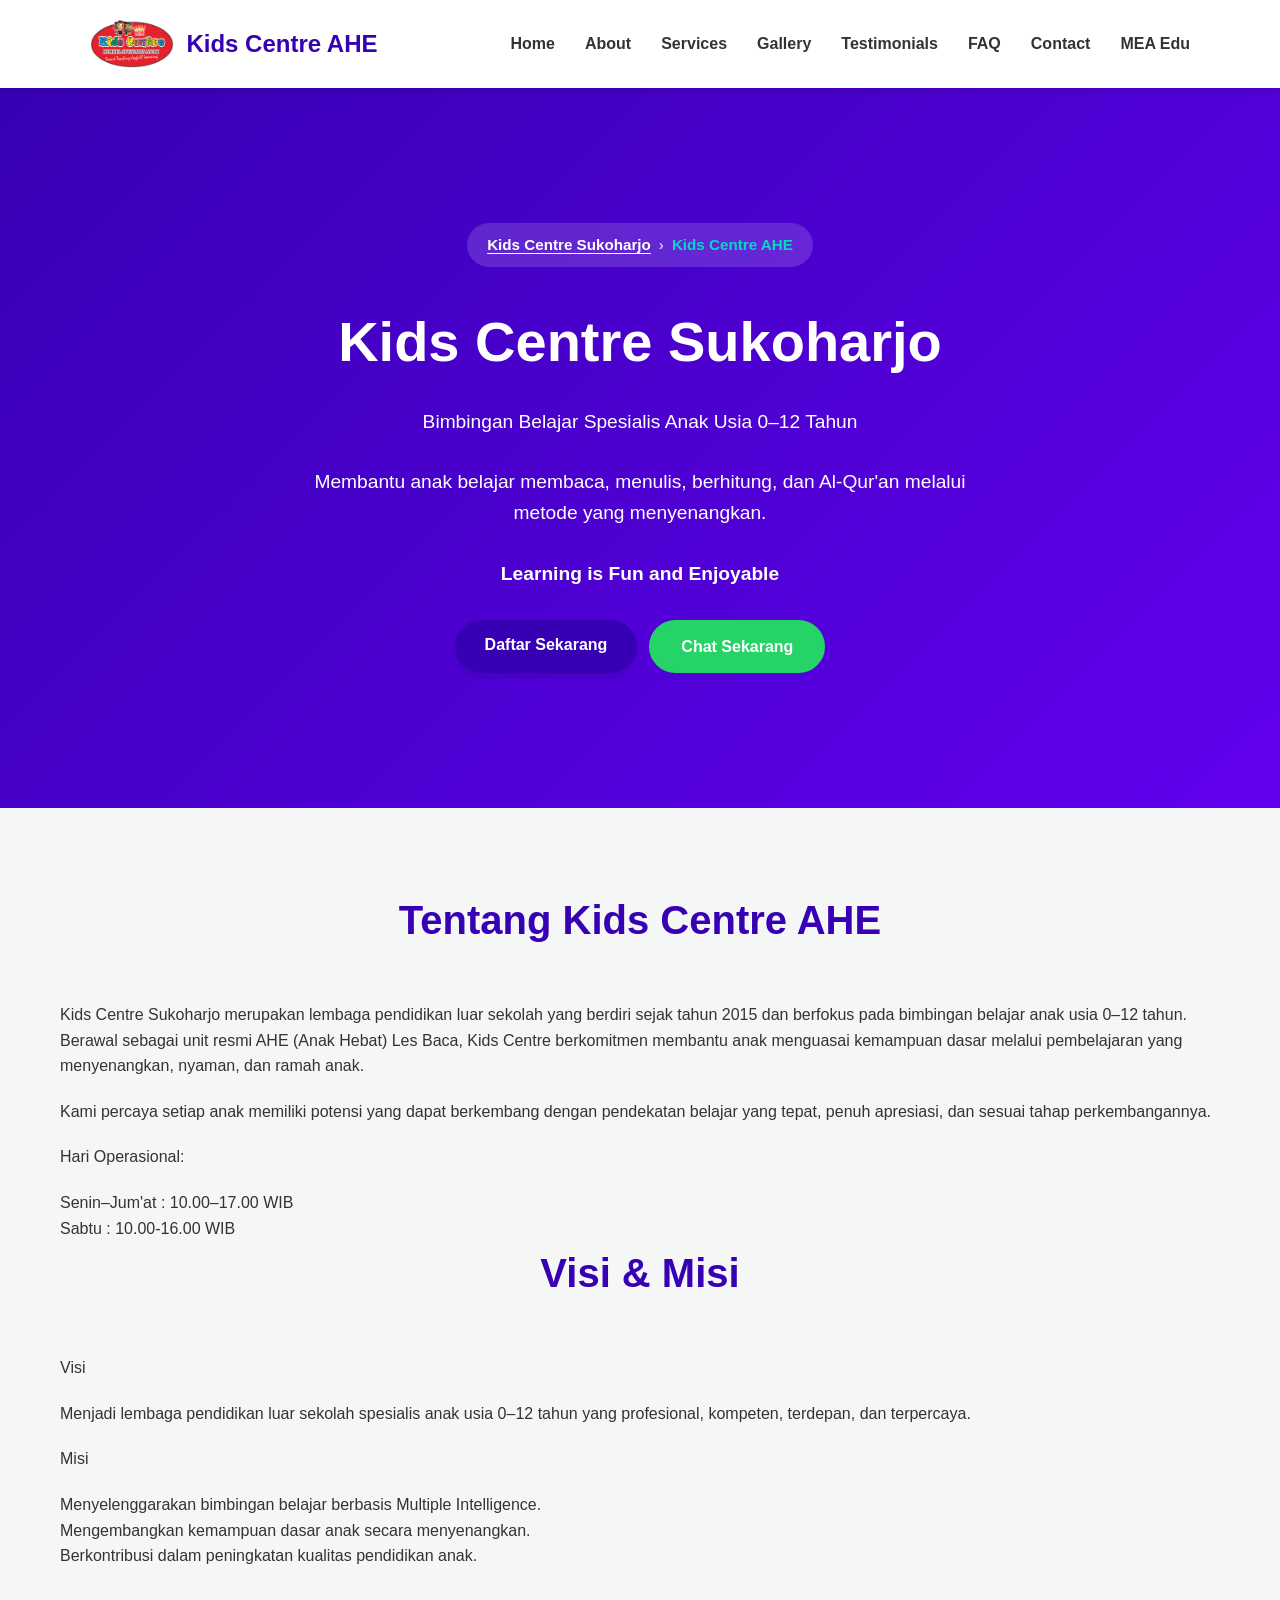
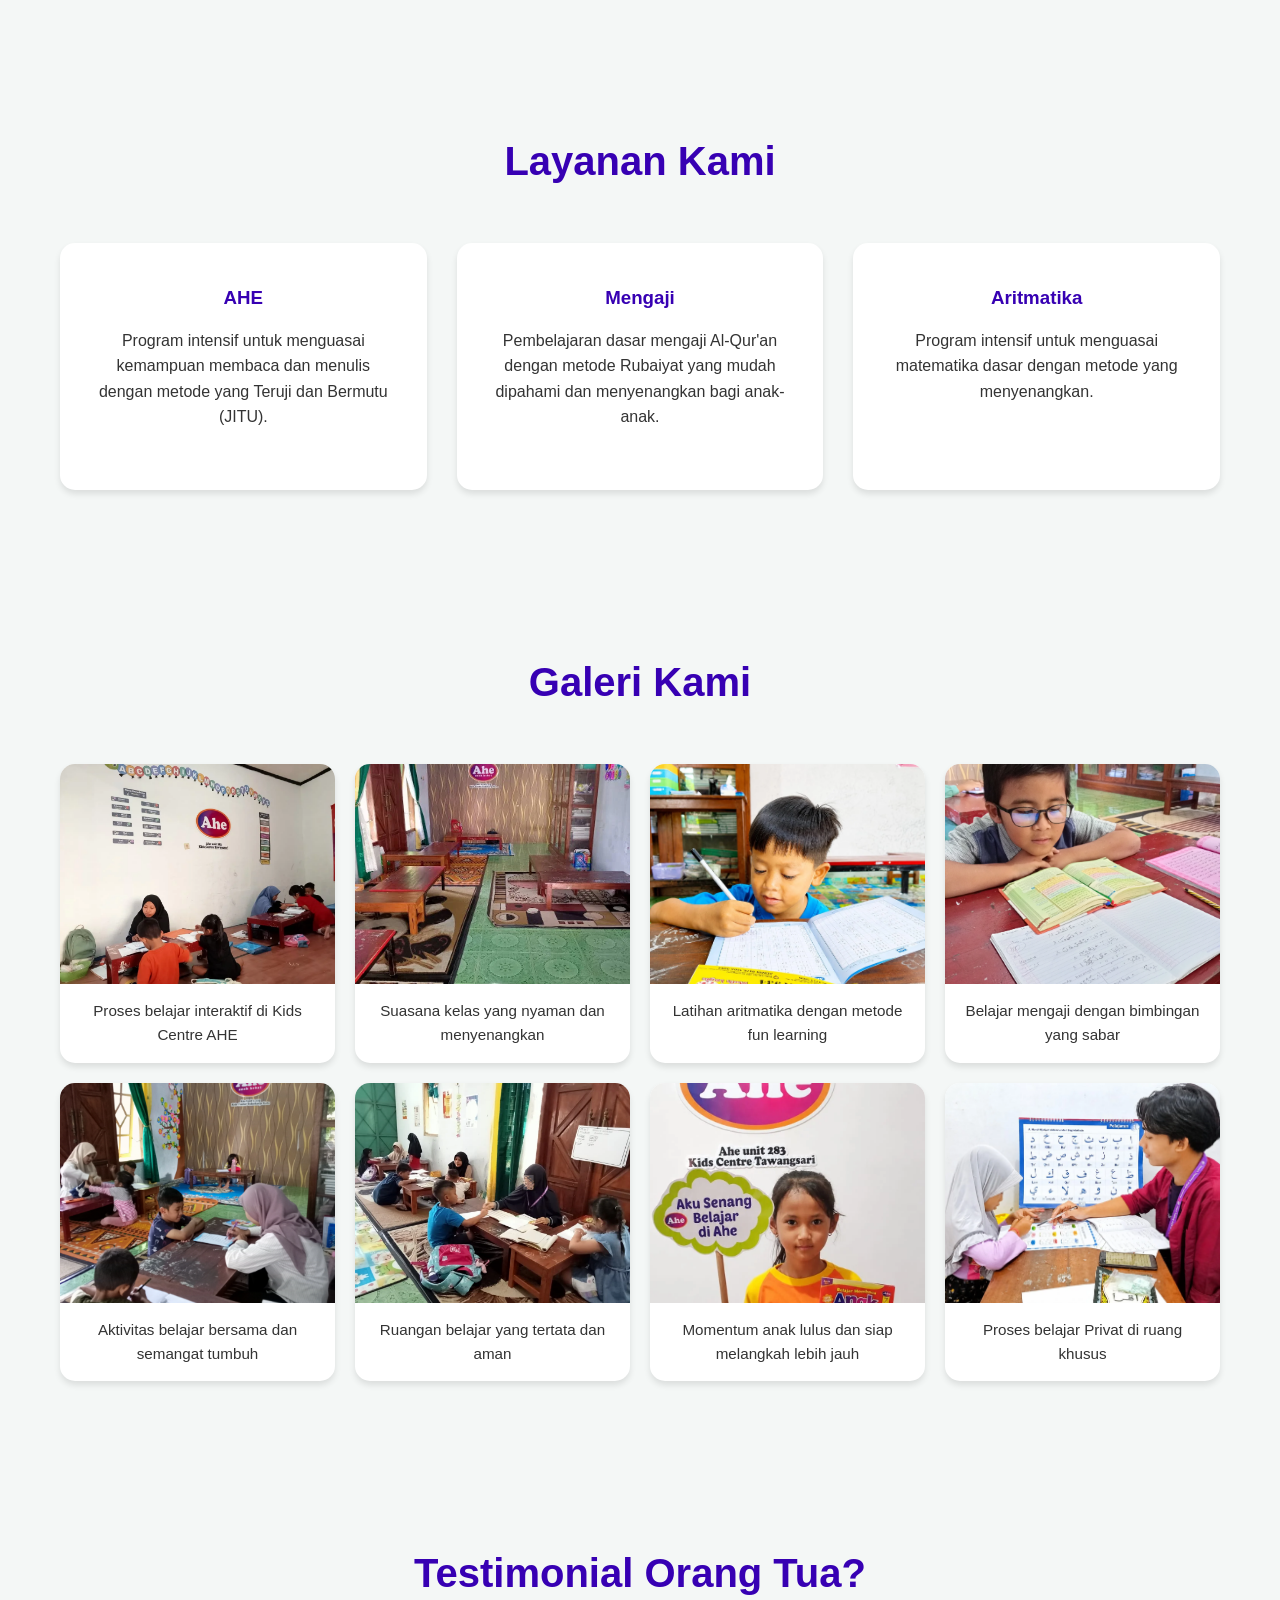
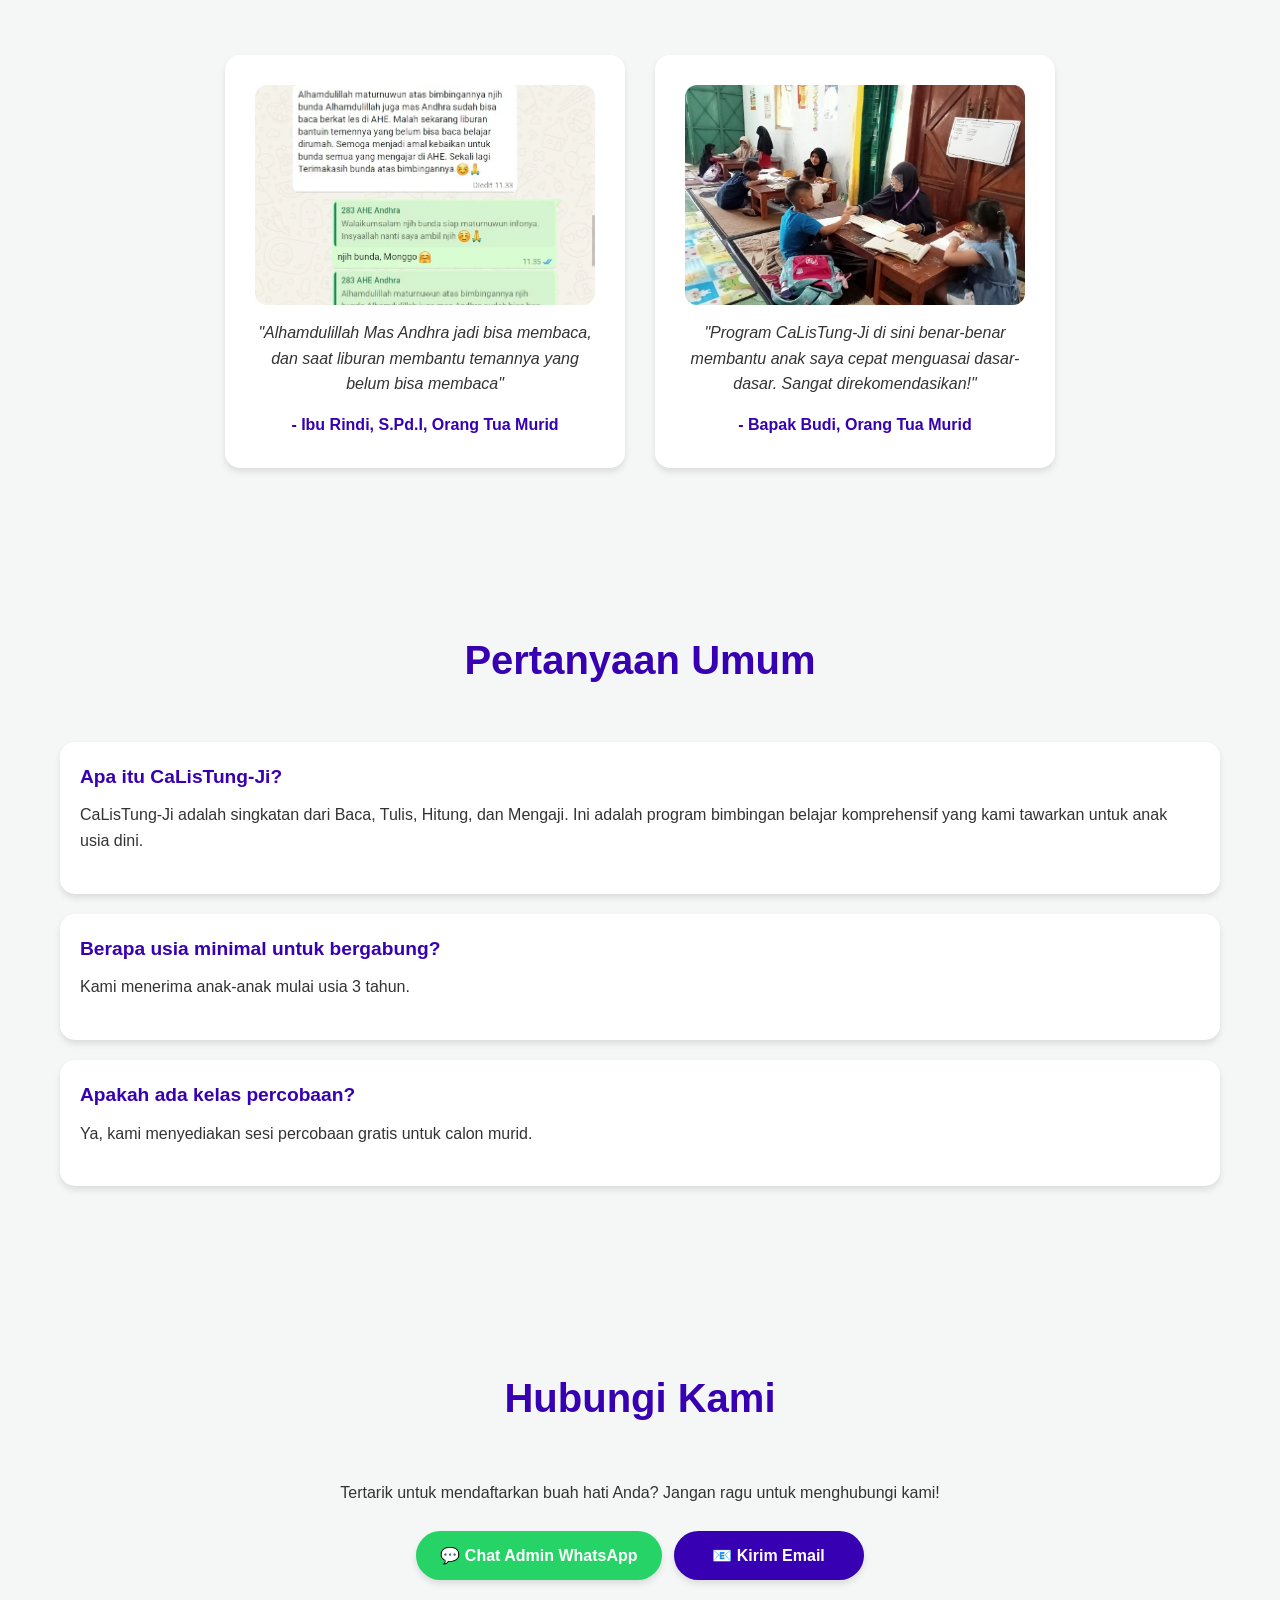
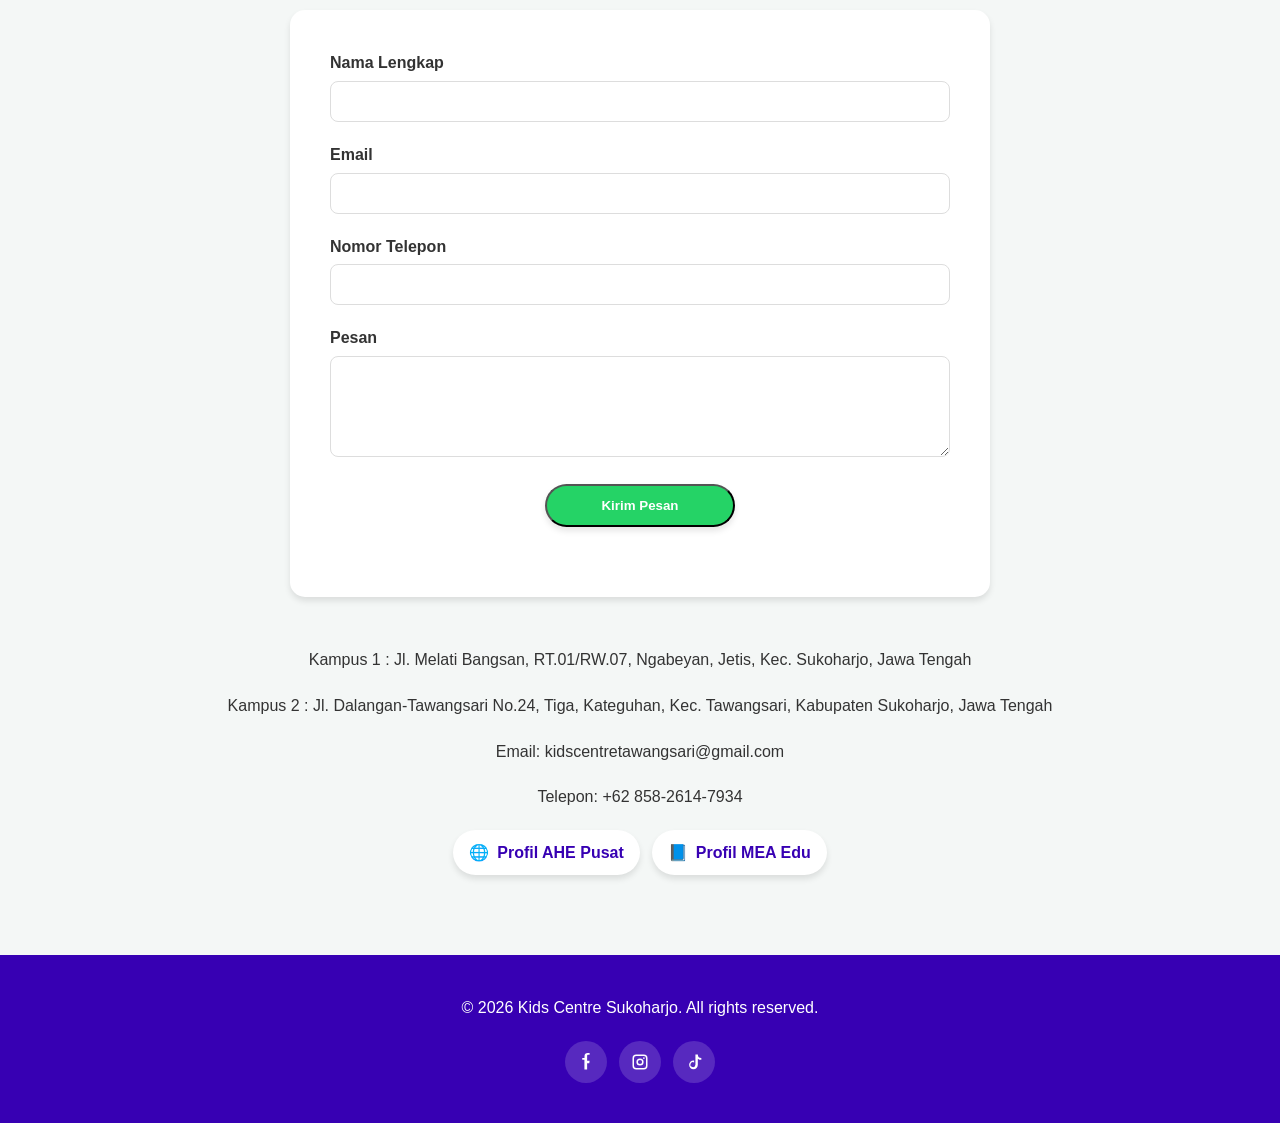
==== kids-centre.html @ e52dd7da "initial website for Kids Centre Sukoharjo" ====
<!DOCTYPE html>
<html lang="id">
<head>
    <meta charset="UTF-8">
    <meta http-equiv="Content-Security-Policy" content="default-src 'self'; base-uri 'self'; form-action 'self'; object-src 'none'; script-src 'self'; style-src 'self' https://fonts.googleapis.com; img-src 'self' data: https:; font-src 'self' https://fonts.gstatic.com; connect-src 'self'; frame-ancestors 'none'; upgrade-insecure-requests; block-all-mixed-content">
    <meta http-equiv="Strict-Transport-Security" content="max-age=31536000; includeSubDomains; preload">
    <meta http-equiv="X-Content-Type-Options" content="nosniff">
    <meta name="referrer" content="strict-origin-when-cross-origin">
    <meta name="viewport" content="width=device-width, initial-scale=1.0">
    <meta name="theme-color" content="#3700b3">
    <title>Kids Centre AHE - Bimbel Spesialis CaLisTung-Ji</title>
    <meta name="description" content="Kids Centre AHE adalah bimbingan belajar spesialis CaLisTung-Ji (Baca, Tulis, Hitung, Mengaji) untuk anak usia dini. Membangun fondasi belajar yang kuat dengan metode modern dan profesional.">
    <meta name="keywords" content="Kids Centre AHE, bimbel, CaLisTung-Ji, baca tulis hitung mengaji, bimbingan belajar anak, les privat anak, pendidikan anak usia dini, les calistung, les ngaji">
    <meta name="author" content="Kids Centre AHE">
    <meta name="robots" content="index, follow">
    <meta property="og:title" content="Kids Centre AHE - Bimbel Spesialis CaLisTung-Ji">
    <meta property="og:description" content="Kids Centre AHE adalah bimbingan belajar spesialis CaLisTung-Ji (Baca, Tulis, Hitung, Mengaji) untuk anak usia dini. Membangun fondasi belajar yang kuat dengan metode modern dan profesional.">
    <meta property="og:type" content="website">
    <meta property="og:url" content="https://www.kidscentreahe.com/kids-centre.html">
    <meta property="og:image" content="https://www.kidscentreahe.com/assets/images/Gallery2.webp">
    <meta property="og:site_name" content="Kids Centre Sukoharjo">
    <meta name="twitter:card" content="summary_large_image">
    <meta name="twitter:title" content="Kids Centre AHE - Bimbel Spesialis CaLisTung-Ji">
    <meta name="twitter:description" content="Bimbingan belajar spesialis CaLisTung-Ji (Baca, Tulis, Hitung, Mengaji) untuk anak usia 0-12 tahun.">
    <meta name="twitter:image" content="https://www.kidscentreahe.com/assets/images/Gallery2.webp">
    <link rel="canonical" href="https://www.kidscentreahe.com/kids-centre.html">
    <link rel="icon" href="logo/Logo1.webp" type="image/webp">
    <link rel="shortcut icon" href="logo/Logo1.webp" type="image/webp">
    <link rel="stylesheet" href="style.css">
    <link href="https://fonts.googleapis.com/css2?family=Poppins:wght@300;400;600;700&display=swap" rel="stylesheet">
    <script type="application/ld+json">
    {
      "@context": "https://schema.org",
      "@type": "EducationalOrganization",
      "name": "Kids Centre AHE",
      "alternateName": "Kids Centre AHE - Bimbel Spesialis CaLisTung-Ji",
      "url": "https://www.kidscentreahe.com/kids-centre.html",
      "description": "Bimbingan belajar spesialis CaLisTung-Ji untuk anak usia dini dengan metode belajar yang menyenangkan dan profesional.",
      "telephone": "+62-858-2614-7934",
      "email": "kidscentretawangsari@gmail.com",
      "address": {
        "@type": "PostalAddress",
        "streetAddress": "Jl. Melati Bangsan, RT.01/RW.07, Ngabeyan, Jetis",
        "addressLocality": "Sukoharjo",
        "addressRegion": "Jawa Tengah",
        "postalCode": "57514",
        "addressCountry": "ID"
      },
      "parentOrganization": {
        "@type": "EducationalOrganization",
        "name": "Kids Centre Sukoharjo",
        "url": "https://www.kidscentreahe.com/"
      },
      "sameAs": [
        "https://ahe.education/",
        "https://www.facebook.com/profile.php?id=61591938894811",
        "https://www.instagram.com/lescalistungahesukoharjo"
      ],
      "areaServed": {
        "@type": "Place",
        "name": "Sukoharjo, Jawa Tengah"
      },
      "openingHoursSpecification": [
        {
          "@type": "OpeningHoursSpecification",
          "dayOfWeek": [
            "Monday",
            "Tuesday",
            "Wednesday",
            "Thursday",
            "Friday"
          ],
          "opens": "10:00",
          "closes": "17:00"
        },
        {
          "@type": "OpeningHoursSpecification",
          "dayOfWeek": "Saturday",
          "opens": "10:00",
          "closes": "16:00"
        }
      ]
    }
    </script>
</head>
<body>
    <header>
        <nav>
            <a href="index.html" class="logo" aria-label="Kids Centre Sukoharjo - Beranda">
                <img src="logo/Logo1.webp" alt="Kids Centre AHE logo" class="logo-image" loading="lazy">
                <span>Kids Centre AHE</span>
            </a>
            <ul>
                <li><a href="index.html">Home</a></li>
                <li><a href="#about">About</a></li>
                <li><a href="#services">Services</a></li>
                <li><a href="#gallery">Gallery</a></li>
                <li><a href="#testimonials">Testimonials</a></li>
                <li><a href="#faq">FAQ</a></li>
                <li><a href="#contact">Contact</a></li>
                <li><a href="mea-edu.html">MEA Edu</a></li>
            </ul>
        </nav>
    </header>

    <main>
        <section id="home" class="hero">
            <nav class="breadcrumb" aria-label="Breadcrumb">
                <a href="index.html">Kids Centre Sukoharjo</a>
                <span class="separator" aria-hidden="true">›</span>
                <span class="current" aria-current="page">Kids Centre AHE</span>
            </nav>
            <h1>Kids Centre Sukoharjo</h1>
            <p>Bimbingan Belajar Spesialis Anak Usia 0–12 Tahun</p>
            <p>Membantu anak belajar membaca, menulis, berhitung, dan Al-Qur'an melalui metode yang menyenangkan.</p>
            <p><strong>Learning is Fun and Enjoyable</strong></p>
            <div class="hero-actions">
                <a href="#contact" class="btn-primary">Daftar Sekarang</a>
                <a href="#contact" class="btn-secondary btn-chat">Chat Sekarang</a>
            </div>
        </section>

        <section id="about" class="container">
            <h2>Tentang Kids Centre AHE</h2>
            <p>Kids Centre Sukoharjo merupakan lembaga pendidikan luar sekolah yang berdiri sejak tahun 2015 dan berfokus pada bimbingan belajar anak usia 0–12 tahun. Berawal sebagai unit resmi AHE (Anak Hebat) Les Baca, Kids Centre berkomitmen membantu anak menguasai kemampuan dasar melalui pembelajaran yang menyenangkan, nyaman, dan ramah anak.</p>
            <p>Kami percaya setiap anak memiliki potensi yang dapat berkembang dengan pendekatan belajar yang tepat, penuh apresiasi, dan sesuai tahap perkembangannya.</p>
            <p>Hari Operasional: </p>
                <ul>
                <li>Senin–Jum'at : 10.00–17.00 WIB</li>
                <li>Sabtu : 10.00-16.00 WIB</li>
            <h2>Visi & Misi</h2>
            <p>Visi</p>
            <p> Menjadi lembaga pendidikan luar sekolah spesialis anak usia 0–12 tahun yang profesional, kompeten, terdepan, dan terpercaya.</p>
            <p>Misi</p>
        <ul>
            <li>Menyelenggarakan bimbingan belajar berbasis Multiple Intelligence.</li>
            <li>Mengembangkan kemampuan dasar anak secara menyenangkan.</li>
            <li>Berkontribusi dalam peningkatan kualitas pendidikan anak.</li>
        </ul>
        </section>

        <section id="services" class="container">
            <h2>Layanan Kami</h2>
            <div class="service-grid">
                <div class="service-card">
                    <h3>AHE</h3>
                    <p>Program intensif untuk menguasai kemampuan membaca dan menulis dengan metode yang Teruji dan Bermutu (JITU).</p>
                </div>
                <div class="service-card">
                    <h3>Mengaji</h3>
                    <p>Pembelajaran dasar mengaji Al-Qur'an dengan metode Rubaiyat yang mudah dipahami dan menyenangkan bagi anak-anak.</p>
                </div>
                <div class="service-card">
                    <h3>Aritmatika</h3>
                    <p>Program intensif untuk menguasai matematika dasar dengan metode yang menyenangkan.</p>
                </div>
            </section>

        <section id="gallery" class="container">
            <h2>Galeri Kami</h2>
            <div class="gallery-grid">
                <figure class="gallery-item">
                    <img src="assets/images/Gallery2.webp" alt="Anak-anak belajar di Kids Centre AHE" loading="lazy">
                    <figcaption>Proses belajar interaktif di Kids Centre AHE</figcaption>
                </figure>
                <figure class="gallery-item">
                    <img src="assets/images/Gallery9.webp" alt="Suasana kelas Kids Centre AHE" loading="lazy">
                    <figcaption>Suasana kelas yang nyaman dan menyenangkan</figcaption>
                </figure>
                <figure class="gallery-item">
                    <img src="assets/images/Gallery5.webp" alt="Anak-anak belajar aritmatika" loading="lazy">
                    <figcaption>Latihan aritmatika dengan metode fun learning</figcaption>
                </figure>
                <figure class="gallery-item">
                    <img src="assets/images/Gallery6.webp" alt="Anak-anak belajar mengaji" loading="lazy">
                    <figcaption>Belajar mengaji dengan bimbingan yang sabar</figcaption>
                </figure>
                <figure class="gallery-item">
                    <img src="assets/images/Gallery10.webp" alt="Foto kegiatan bersama anak-anak" loading="lazy">
                    <figcaption>Aktivitas belajar bersama dan semangat tumbuh</figcaption>
                </figure>
                <figure class="gallery-item">
                    <img src="assets/images/Gallery4.webp" alt="Foto ruangan belajar Kids Centre AHE" loading="lazy">
                    <figcaption>Ruangan belajar yang tertata dan aman</figcaption>
                </figure>
                <figure class="gallery-item">
                    <img src="assets/images/Gallery7.webp" alt="Foto anak lulus program" loading="lazy">
                    <figcaption>Momentum anak lulus dan siap melangkah lebih jauh</figcaption>
                </figure>
                <figure class="gallery-item">
                    <img src="assets/images/Gallery8.webp" alt="Foto suasana lembaga" loading="lazy">
                    <figcaption>Proses belajar Privat di ruang khusus</figcaption>
                </figure>
            </div>
        </section>

        <section id="testimonials" class="container">
            <h2>Testimonial Orang Tua?</h2>
            <div class="testimonial-slider">
                <div class="testimonial-card">
                    <img src="assets/images/Testi1.webp" alt="Bukti testimoni orang tua murid" loading="lazy" class="testimonial-image">
                    <p>"Alhamdulillah Mas Andhra jadi bisa membaca, dan saat liburan membantu temannya yang belum bisa membaca"</p>
                    <h4>- Ibu Rindi, S.Pd.I, Orang Tua Murid</h4>
                </div>
                <div class="testimonial-card">
                    <img src="assets/images/Gallery4.webp" alt="Bukti testimoni orang tua murid" loading="lazy" class="testimonial-image">
                    <p>"Program CaLisTung-Ji di sini benar-benar membantu anak saya cepat menguasai dasar-dasar. Sangat direkomendasikan!"</p>
                    <h4>- Bapak Budi, Orang Tua Murid</h4>
                </div>
            </div>
        </section>

        <section id="faq" class="container">
            <h2>Pertanyaan Umum</h2>
            <div class="faq-item">
                <h3>Apa itu CaLisTung-Ji?</h3>
                <p>CaLisTung-Ji adalah singkatan dari Baca, Tulis, Hitung, dan Mengaji. Ini adalah program bimbingan belajar komprehensif yang kami tawarkan untuk anak usia dini.</p>
            </div>
            <div class="faq-item">
                <h3>Berapa usia minimal untuk bergabung?</h3>
                <p>Kami menerima anak-anak mulai usia 3 tahun.</p>
            </div>
            <div class="faq-item">
                <h3>Apakah ada kelas percobaan?</h3>
                <p>Ya, kami menyediakan sesi percobaan gratis untuk calon murid.</p>
            </div>
        </section>

        <section id="contact" class="container">
            <h2>Hubungi Kami</h2>
            <p class="contact-intro">Tertarik untuk mendaftarkan buah hati Anda? Jangan ragu untuk menghubungi kami!</p>
            <div class="contact-actions">
                <a href="#" class="wa-button" id="whatsapp-link" target="_blank" rel="noopener noreferrer">💬 Chat Admin WhatsApp</a>
                <a href="mailto:kidscentretawangsari@gmail.com" class="wa-button secondary-action" target="_blank" rel="noopener noreferrer">📧 Kirim Email</a>
            </div>
            <form id="contact-form" class="contact-form" action="https://formspree.io/f/meeygwov" method="POST" accept-charset="UTF-8">
                <input type="hidden" name="_subject" value="Pesan Baru dari Website Kids Centre AHE">
                <input type="hidden" name="_captcha" value="false">
                <input type="hidden" name="_next" value="https://www.kidscentreahe.com/kids-centre.html?sent=1">
                <div class="form-group">
                    <label for="name">Nama Lengkap</label>
                    <input type="text" id="name" name="name" required aria-required="true" autocomplete="name">
                </div>
                <div class="form-group">
                    <label for="email">Email</label>
                    <input type="email" id="email" name="email" required aria-required="true" autocomplete="email">
                </div>
                <div class="form-group">
                    <label for="phone">Nomor Telepon</label>
                    <input type="tel" id="phone" name="phone" required aria-required="true" autocomplete="tel">
                </div>
                <div class="form-group">
                    <label for="message">Pesan</label>
                    <textarea id="message" name="message" rows="5"></textarea>
                </div>
                <div class="contact-actions">
                    <button type="submit" class="wa-button">Kirim Pesan</button>
                </div>
            </form>
            <div class="contact-info">
                <p>Kampus 1 : Jl. Melati Bangsan, RT.01/RW.07, Ngabeyan, Jetis, Kec. Sukoharjo, Jawa Tengah</p>
                <p>Kampus 2 : Jl. Dalangan-Tawangsari No.24, Tiga, Kateguhan, Kec. Tawangsari, Kabupaten Sukoharjo, Jawa Tengah</p>
                <p>Email: kidscentretawangsari@gmail.com</p>
                <p>Telepon: +62 858-2614-7934</p>
            </div>
            <div class="profile-links">
                <a href="https://ahe.education/" class="profile-link" target="_blank" rel="noopener noreferrer">
                    <span>🌐</span>
                    <span>Profil AHE Pusat</span>
                </a>
                <a href="mea-edu.html" class="profile-link">
                    <span>📘</span>
                    <span>Profil MEA Edu</span>
                </a>
            </div>
        </section>
    </main>

    <footer>
        <div class="container">
            <p>&copy; 2026 Kids Centre Sukoharjo. All rights reserved.</p>
            <div class="social-links">
                <a href="https://www.facebook.com/profile.php?id=61591938894811" aria-label="Facebook" class="social-link" target="_blank" rel="noopener noreferrer">
                    <svg viewBox="0 0 24 24" aria-hidden="true"><path d="M13.5 22v-8.5h2.9l.4-3.2h-3.3V3.8c0-.9.3-1.6 1.6-1.6h1.7V.1C16.8.1 15.7 0 14.2 0c-2.5 0-4.2 1.5-4.2 4.3v2.4H7V8.9h2.9V22h3.6z"/></svg>
                </a>
                <a href="https://www.instagram.com/lescalistungahesukoharjo?utm_source=ig_web_button_share_sheet&igsh=ZDNlZDc0MzIxNw==" aria-label="Instagram" class="social-link" target="_blank" rel="noopener noreferrer">
                    <svg viewBox="0 0 24 24" aria-hidden="true"><path d="M7 2h10a5 5 0 0 1 5 5v10a5 5 0 0 1-5 5H7a5 5 0 0 1-5-5V7a5 5 0 0 1 5-5zm0 2a3 3 0 0 0-3 3v10a3 3 0 0 0 3 3h10a3 3 0 0 0 3-3V7a3 3 0 0 0-3-3H7zm5 3.2A4.8 4.8 0 1 1 7.2 12 4.8 4.8 0 0 1 12 7.2zm0 2A2.8 2.8 0 1 0 14.8 12 2.8 2.8 0 0 0 12 9.2zm5.2-3.4a1.1 1.1 0 1 1-1.1 1.1 1.1 1.1 0 0 1 1.1-1.1z"/></svg>
                </a>
                <a href="https://www.tiktok.com/@bimbelkidsdanmea?is_from_webapp=1&sender_device=pc" aria-label="TikTok" class="social-link" target="_blank" rel="noopener noreferrer">
                    <svg viewBox="0 0 24 24" aria-hidden="true"><path d="M14.7 2h2.4a4.7 4.7 0 0 0 4.7 4.7v2.4a7.1 7.1 0 0 1-4.7-1.6v8.3a5.8 5.8 0 1 1-5.8-5.8c.3 0 .6 0 .9.1v2.6a3.3 3.3 0 1 0 1.7 3.1V2z"/></svg>
                </a>
            </div>
        </div>
    </footer>

    <script src="script.js"></script>
</body>
</html>
---- style.css ----
/* Global Variables */
:root {
    --primary-color: #3700b3;
    --secondary-color: #6200ee;
    --accent-color: #03dac6;
    --text-color: #333;
    --light-text: #fff;
    --bg-color: #f4f7f6;
    --white: #ffffff;
    --shadow: 0 4px 6px rgba(0, 0, 0, 0.1);
    --transition: all 0.3s ease-in-out;
    --border-radius: 15px;
}

/* Base Styles */
* {
    margin: 0;
    padding: 0;
    box-sizing: border-box;
}

body {
    font-family: 'Poppins', sans-serif;
    color: var(--text-color);
    background-color: var(--bg-color);
    line-height: 1.6;
    overflow-x: hidden;
}

.container {
    max-width: 1200px;
    margin: 0 auto;
    padding: 80px 20px;
    scroll-margin-top: 100px;
}

h1, h2, h3 {
    font-weight: 700;
    margin-bottom: 20px;
}

h2 {
    font-size: 2.5rem;
    text-align: center;
    color: var(--primary-color);
    margin-bottom: 50px;
}

p {
    margin-bottom: 20px;
}

a {
    text-decoration: none;
    color: inherit;
    transition: var(--transition);
}

a:focus,
a:focus-visible,
button:focus,
button:focus-visible,
input:focus,
input:focus-visible,
textarea:focus,
textarea:focus-visible,
select:focus,
select:focus-visible {
    outline: 3px solid var(--accent-color);
    outline-offset: 3px;
    box-shadow: 0 0 0 4px rgba(3, 218, 198, 0.25);
}

a:focus-visible,
button:focus-visible,
input:focus-visible,
textarea:focus-visible,
select:focus-visible {
    outline: 3px solid var(--accent-color);
    outline-offset: 3px;
}

ul {
    list-style: none;
}

img {
    max-width: 100%;
    height: auto;
    display: block;
}

.btn-primary {
    display: inline-block;
    padding: 12px 30px;
    background-color: var(--primary-color);
    color: var(--light-text);
    border-radius: 30px;
    font-weight: 600;
    box-shadow: var(--shadow);
}

.btn-primary:hover {
    background-color: var(--secondary-color);
    transform: translateY(-3px);
    box-shadow: 0 6px 12px rgba(0, 0, 0, 0.2);
}

.btn-secondary {
    display: inline-block;
    padding: 12px 30px;
    background-color: transparent;
    color: var(--light-text);
    border: 2px solid var(--light-text);
    border-radius: 30px;
    font-weight: 600;
    margin: 0;
}

.btn-secondary:hover {
    background-color: rgba(255, 255, 255, 0.15);
    transform: translateY(-3px);
}

.btn-chat {
    background-color: #25D366;
    border-color: #25D366;
    color: var(--light-text);
}

.btn-chat:hover {
    background-color: #1ebe5b;
}

.hero-actions {
    display: flex;
    justify-content: center;
    gap: 12px;
    flex-wrap: wrap;
}

/* Header & Navigation */
header {
    background-color: var(--white);
    box-shadow: var(--shadow);
    position: sticky;
    top: 0;
    z-index: 1000;
}

nav {
    display: flex;
    justify-content: space-between;
    align-items: center;
    padding: 20px 50px;
    max-width: 1200px;
    margin: 0 auto;
}

.logo {
    display: flex;
    align-items: center;
    gap: 12px;
    font-size: 1.5rem;
    font-weight: 700;
    color: var(--primary-color);
}

.logo-image {
    height: 48px;
    width: auto;
    max-width: 180px;
    object-fit: contain;
    display: block;
    border-radius: 0;
    flex-shrink: 0;
}

nav ul {
    display: flex;
}

nav ul li {
    margin-left: 30px;
}

nav ul li a {
    font-weight: 600;
    color: var(--text-color);
}

nav ul li a:hover {
    color: var(--primary-color);
}

/* Hero Section */
.hero {
    min-height: 80vh;
    height: auto;
    display: flex;
    flex-direction: column;
    justify-content: center;
    align-items: center;
    text-align: center;
    background: linear-gradient(135deg, var(--primary-color), var(--secondary-color));
    color: var(--light-text);
    padding: 80px 20px;
}

.hero h1 {
    font-size: 3.5rem;
    margin-bottom: 20px;
}

.hero p {
    font-size: 1.2rem;
    max-width: 700px;
    margin-bottom: 30px;
}

/* Services Section */
.service-grid {
    display: grid;
    grid-template-columns: repeat(auto-fit, minmax(250px, 1fr));
    gap: 30px;
}

.service-card {
    background-color: var(--white);
    padding: 40px 30px;
    border-radius: var(--border-radius);
    box-shadow: var(--shadow);
    text-align: center;
    transition: var(--transition);
}

.service-card:hover {
    transform: translateY(-10px);
    box-shadow: 0 10px 20px rgba(0, 0, 0, 0.15);
}

.service-card h3 {
    color: var(--primary-color);
    margin-bottom: 15px;
}

/* Gallery Section */
.gallery-grid {
    display: grid;
    grid-template-columns: repeat(auto-fit, minmax(250px, 1fr));
    gap: 20px;
}

.gallery-item {
    background-color: var(--white);
    border-radius: var(--border-radius);
    overflow: hidden;
    box-shadow: var(--shadow);
}

.gallery-item img {
    width: 100%;
    height: 220px;
    object-fit: cover;
    object-position: center;
    border-radius: 0;
    transition: var(--transition);
}

.gallery-item img:hover {
    transform: scale(1.05);
}

.gallery-item figcaption {
    padding: 15px 20px;
    text-align: center;
    color: var(--text-color);
    font-size: 0.95rem;
}

/* Testimonials Section */
.testimonial-slider {
    display: flex;
    flex-wrap: wrap;
    justify-content: center;
    gap: 30px;
}

.testimonial-card {
    background-color: var(--white);
    padding: 30px;
    border-radius: var(--border-radius);
    box-shadow: var(--shadow);
    max-width: 400px;
    text-align: center;
}

.testimonial-image {
    width: 100%;
    height: 220px;
    object-fit: cover;
    border-radius: 12px;
    margin-bottom: 15px;
}

.testimonial-card p {
    font-style: italic;
    margin-bottom: 15px;
}

.testimonial-card h4 {
    color: var(--primary-color);
}

/* FAQ Section */
.faq-item {
    background-color: var(--white);
    padding: 20px;
    border-radius: var(--border-radius);
    box-shadow: var(--shadow);
    margin-bottom: 20px;
}

.faq-item h3 {
    color: var(--primary-color);
    margin-bottom: 10px;
    font-size: 1.2rem;
}

/* Contact Section */
.contact-form {
    max-width: 700px;
    margin: 0 auto 50px;
    background-color: var(--white);
    padding: 40px;
    border-radius: var(--border-radius);
    box-shadow: var(--shadow);
}

.form-group {
    margin-bottom: 20px;
}

.form-group label {
    display: block;
    margin-bottom: 5px;
    font-weight: 600;
}

.form-group input, .form-group textarea {
    width: 100%;
    padding: 12px;
    border: 1px solid #ddd;
    border-radius: 8px;
    font-family: inherit;
    transition: border-color 0.2s ease, box-shadow 0.2s ease;
}

.form-group input:focus,
.form-group textarea:focus {
    border-color: var(--accent-color);
    box-shadow: 0 0 0 3px rgba(3, 218, 198, 0.2);
}

.contact-info {
    text-align: center;
}

.contact-intro {
    text-align: center;
    max-width: 700px;
    margin: 0 auto 25px;
}

.contact-actions {
    display: flex;
    justify-content: center;
    align-items: center;
    gap: 12px;
    flex-wrap: wrap;
    margin-bottom: 30px;
}

.wa-button {
    display: inline-flex;
    align-items: center;
    justify-content: center;
    padding: 12px 24px;
    min-width: 190px;
    background-color: #25D366;
    color: #fff;
    border-radius: 999px;
    font-weight: 600;
    box-shadow: var(--shadow);
}

.wa-button:hover {
    background-color: #1ebe5b;
    transform: translateY(-2px);
}

.secondary-action {
    background-color: var(--primary-color);
}

.secondary-action:hover {
    background-color: var(--secondary-color);
}

.profile-links {
    display: flex;
    justify-content: center;
    gap: 12px;
    flex-wrap: wrap;
    margin-top: 20px;
}

.profile-link {
    display: inline-flex;
    align-items: center;
    gap: 8px;
    padding: 10px 16px;
    border-radius: 999px;
    background-color: var(--white);
    color: var(--primary-color);
    box-shadow: var(--shadow);
    font-weight: 600;
}

.profile-link:hover {
    color: var(--secondary-color);
    transform: translateY(-2px);
}

/* Footer */
footer {
    background-color: var(--primary-color);
    color: var(--light-text);
    padding: 40px 20px;
    text-align: center;
}

footer .container {
    max-width: 900px;
    padding: 0 20px;
    margin: 0 auto;
}

footer p {
    max-width: 700px;
    margin: 0 auto 12px;
}

footer .social-links {
    margin-top: 20px;
    display: flex;
    justify-content: center;
    gap: 12px;
    flex-wrap: wrap;
}

footer .social-links a {
    display: inline-flex;
    align-items: center;
    justify-content: center;
    margin: 0;
    width: 42px;
    height: 42px;
    border-radius: 50%;
    background-color: rgba(255,255,255,0.16);
    color: var(--light-text);
}

footer .social-links a:hover {
    background-color: rgba(255,255,255,0.25);
    transform: translateY(-2px);
}

footer .social-links svg {
    width: 18px;
    height: 18px;
    fill: currentColor;
}

/* Responsive Design */
@media (max-width: 768px) {
    nav {
        flex-direction: column;
        padding: 20px;
    }

    nav ul {
        margin-top: 20px;
    }

    nav ul li {
        margin: 0 10px;
    }

    .hero h1 {
        font-size: 2.5rem;
    }

    h2 {
        font-size: 2rem;
    }
}

@media (max-width: 480px) {
    nav ul {
        flex-wrap: wrap;
        justify-content: center;
    }

    nav ul li {
        margin: 5px 10px;
    }

    .hero h1 {
        font-size: 2rem;
    }
}

/* ==================================================
   Multi-Program Extension
   Kids Centre Sukoharjo / Kids Centre AHE / MEA Edu
   Reuses existing design tokens & components.
   ================================================== */

/* Breadcrumb (page context label) */
.breadcrumb {
    display: inline-flex;
    align-items: center;
    flex-wrap: wrap;
    gap: 8px;
    justify-content: center;
    padding: 10px 20px;
    margin-bottom: 30px;
    background-color: rgba(255, 255, 255, 0.15);
    border-radius: 999px;
    font-size: 0.95rem;
    font-weight: 600;
    color: var(--light-text);
}

.breadcrumb a {
    color: var(--light-text);
    text-decoration: underline;
    text-underline-offset: 3px;
}

.breadcrumb a:hover {
    color: var(--accent-color);
}

.breadcrumb .separator {
    opacity: 0.7;
}

.breadcrumb .current {
    color: var(--accent-color);
}

/* Hero subtitle & description */
.hero-subtitle {
    font-size: 1.4rem;
    font-weight: 700;
    letter-spacing: 0.5px;
    color: var(--accent-color);
    margin-bottom: 15px;
}

.hero-desc {
    font-size: 1.1rem;
    max-width: 750px;
    margin: 0 auto 35px;
}

/* Section subtitle */
.section-subtitle {
    text-align: center;
    max-width: 750px;
    margin: -30px auto 50px;
    color: var(--text-color);
    font-size: 1.05rem;
}

/* Large program cards (homepage / landing) */
.program-grid {
    display: grid;
    grid-template-columns: repeat(auto-fit, minmax(320px, 1fr));
    gap: 40px;
    align-items: stretch;
}

.program-card {
    background-color: var(--white);
    border-radius: var(--border-radius);
    box-shadow: var(--shadow);
    overflow: hidden;
    display: flex;
    flex-direction: column;
    transition: var(--transition);
}

.program-card:hover {
    transform: translateY(-10px);
    box-shadow: 0 10px 25px rgba(0, 0, 0, 0.18);
}

.program-header {
    background: linear-gradient(135deg, var(--primary-color), var(--secondary-color));
    color: var(--light-text);
    padding: 35px 30px;
    display: flex;
    align-items: center;
    gap: 18px;
}

.program-icon {
    width: 64px;
    height: 64px;
    flex-shrink: 0;
    border-radius: 50%;
    background-color: rgba(255, 255, 255, 0.18);
    display: inline-flex;
    align-items: center;
    justify-content: center;
}

.program-icon svg {
    width: 34px;
    height: 34px;
    fill: var(--light-text);
}

.program-title {
    font-size: 1.5rem;
    margin: 0;
}

.program-body {
    padding: 30px;
    display: flex;
    flex-direction: column;
    flex: 1;
    gap: 20px;
}

.program-body p {
    flex: 1;
    margin: 0;
}

.program-body .btn-primary {
    align-self: flex-start;
}

/* Why Choose Us / Advantages grid */
.why-us-grid {
    display: grid;
    grid-template-columns: repeat(auto-fit, minmax(250px, 1fr));
    gap: 30px;
}

.why-us-item {
    background-color: var(--white);
    padding: 35px 25px;
    border-radius: var(--border-radius);
    box-shadow: var(--shadow);
    text-align: center;
    transition: var(--transition);
}

.why-us-item:hover {
    transform: translateY(-8px);
    box-shadow: 0 10px 20px rgba(0, 0, 0, 0.15);
}

.why-us-item .why-icon {
    font-size: 2.6rem;
    margin-bottom: 15px;
    display: block;
}

.why-us-item h3 {
    color: var(--primary-color);
    font-size: 1.2rem;
    margin-bottom: 10px;
}

.why-us-item p {
    margin: 0;
    font-size: 0.95rem;
}

/* Feature list (about sections) */
.feature-list {
    margin: 0 0 25px;
    padding-left: 0;
}

.feature-list li {
    position: relative;
    padding-left: 30px;
    margin-bottom: 12px;
}

.feature-list li::before {
    content: "✓";
    position: absolute;
    left: 0;
    top: 0;
    color: var(--secondary-color);
    font-weight: 700;
}

/* About image + text grid */
.about-grid {
    display: grid;
    grid-template-columns: 1fr 1fr;
    gap: 40px;
    align-items: center;
}

.about-grid img {
    border-radius: var(--border-radius);
    box-shadow: var(--shadow);
    object-fit: cover;
    width: 100%;
    height: 320px;
}

/* Contact CTA section */
.cta-section {
    background: linear-gradient(135deg, var(--primary-color), var(--secondary-color));
    color: var(--light-text);
    text-align: center;
    padding: 100px 20px;
}

.cta-section h2 {
    color: var(--light-text);
    margin-bottom: 20px;
}

.cta-section p {
    max-width: 700px;
    margin: 0 auto 30px;
}

.cta-section .cta-actions {
    display: flex;
    justify-content: center;
    gap: 12px;
    flex-wrap: wrap;
    margin-bottom: 30px;
}

.cta-section .btn-primary {
    background-color: var(--light-text);
    color: var(--primary-color);
}

.cta-section .btn-primary:hover {
    background-color: var(--accent-color);
    color: var(--primary-color);
}

.cta-section .contact-info {
    color: rgba(255, 255, 255, 0.9);
}

/* Responsive additions */
@media (max-width: 768px) {
    .about-grid {
        grid-template-columns: 1fr;
    }

    .program-grid {
        grid-template-columns: 1fr;
    }

    .hero-subtitle {
        font-size: 1.2rem;
    }
}
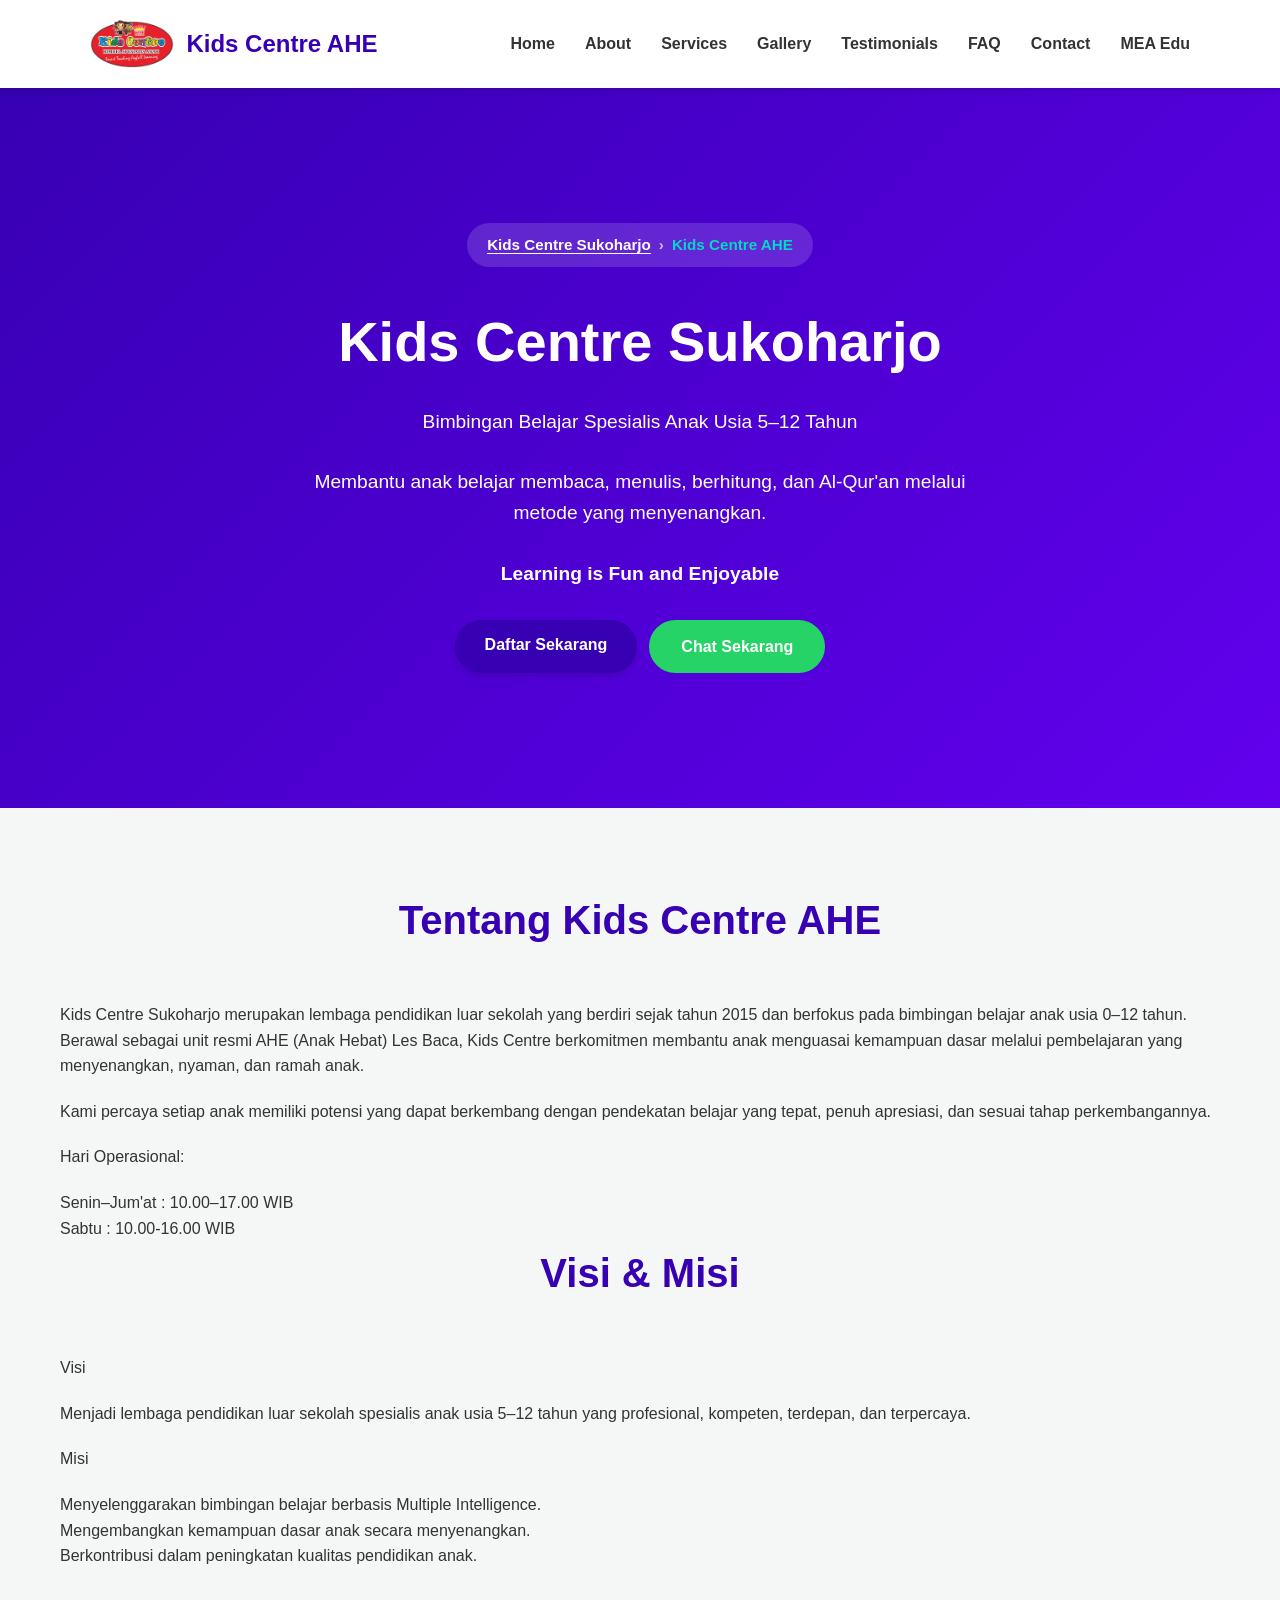
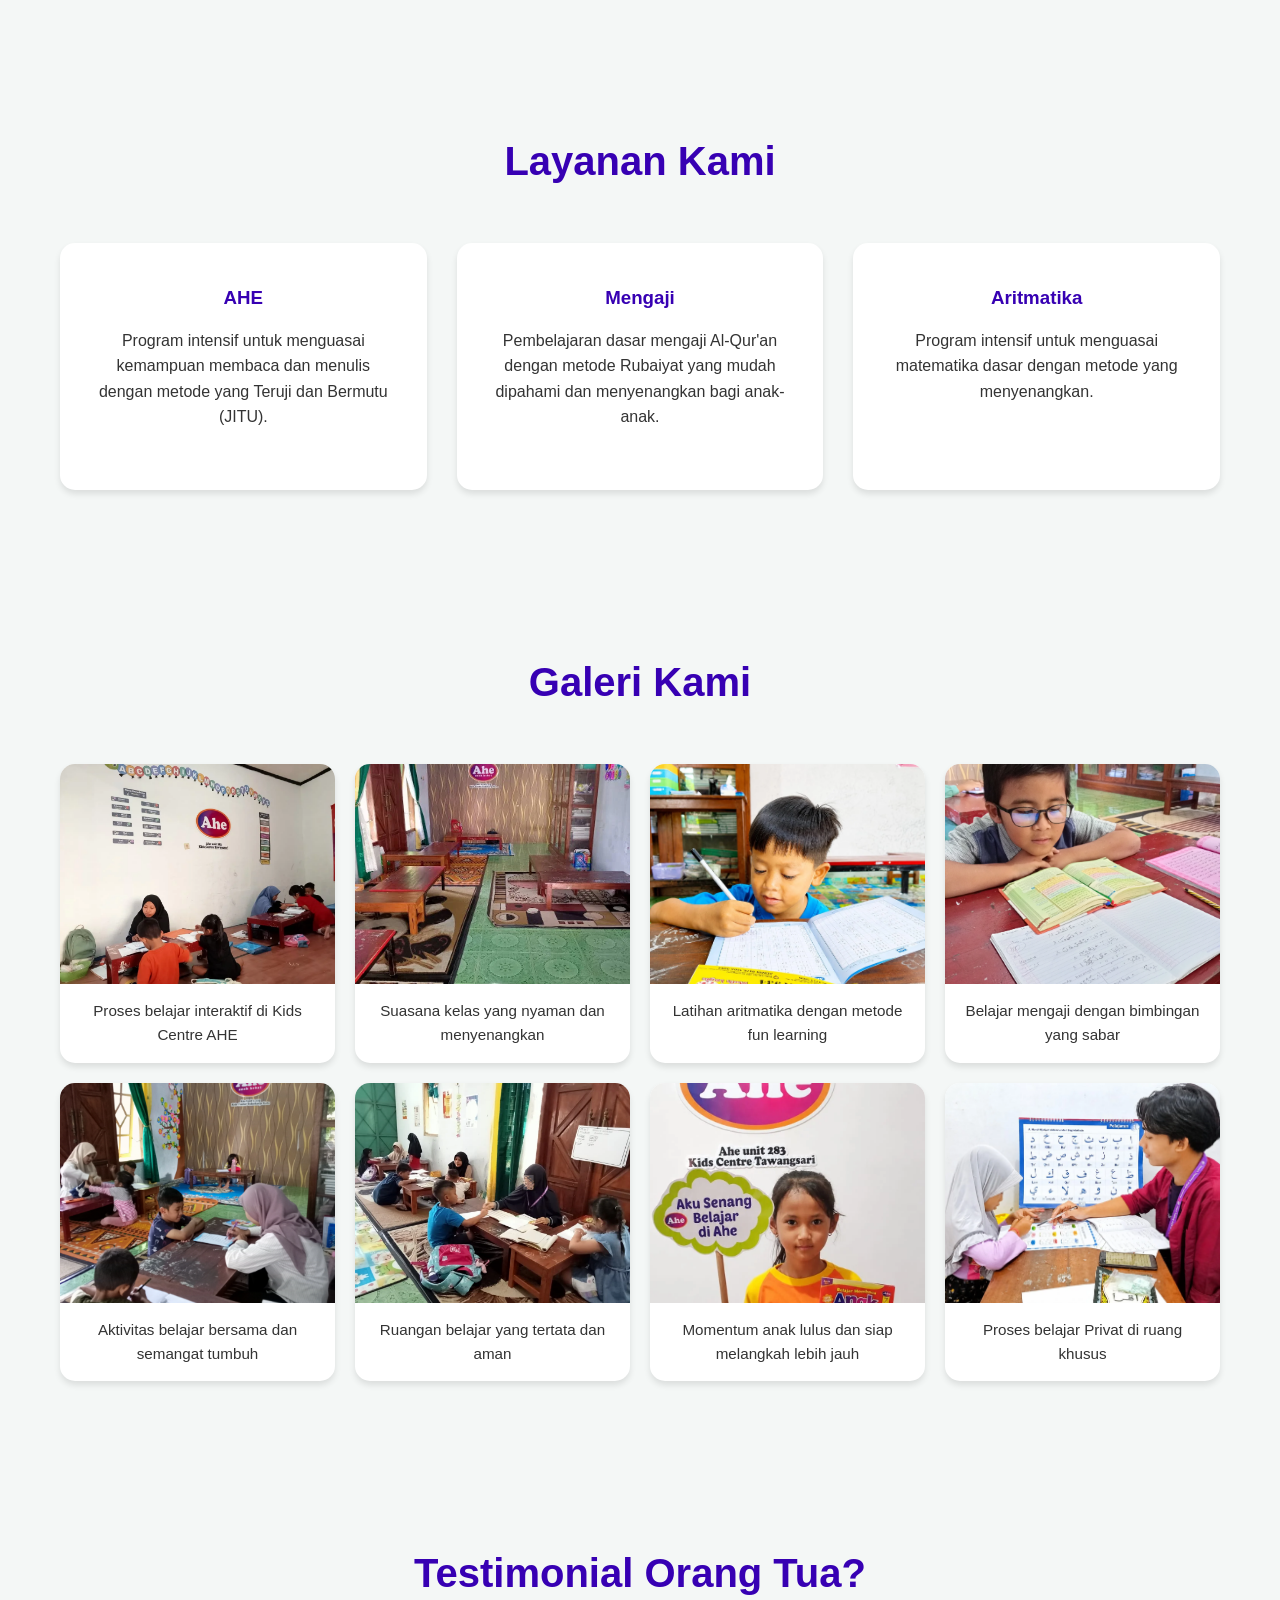
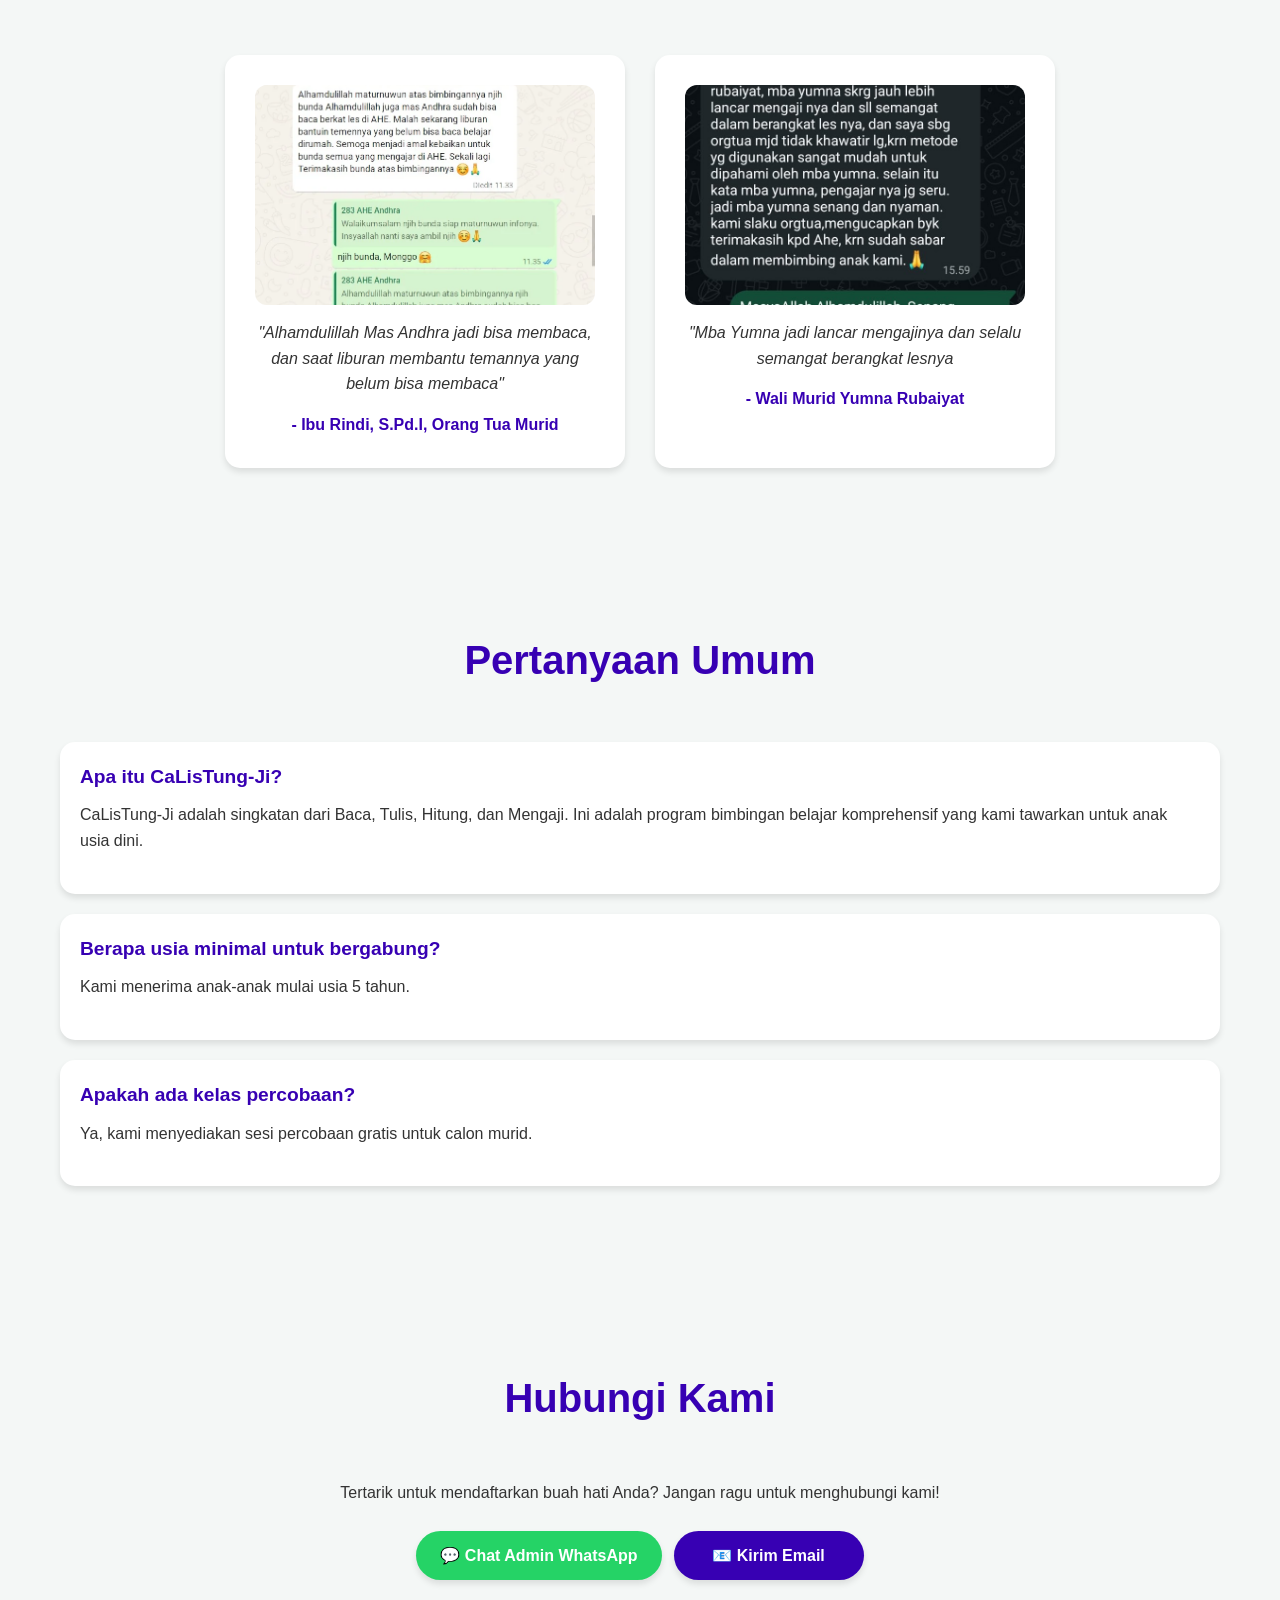
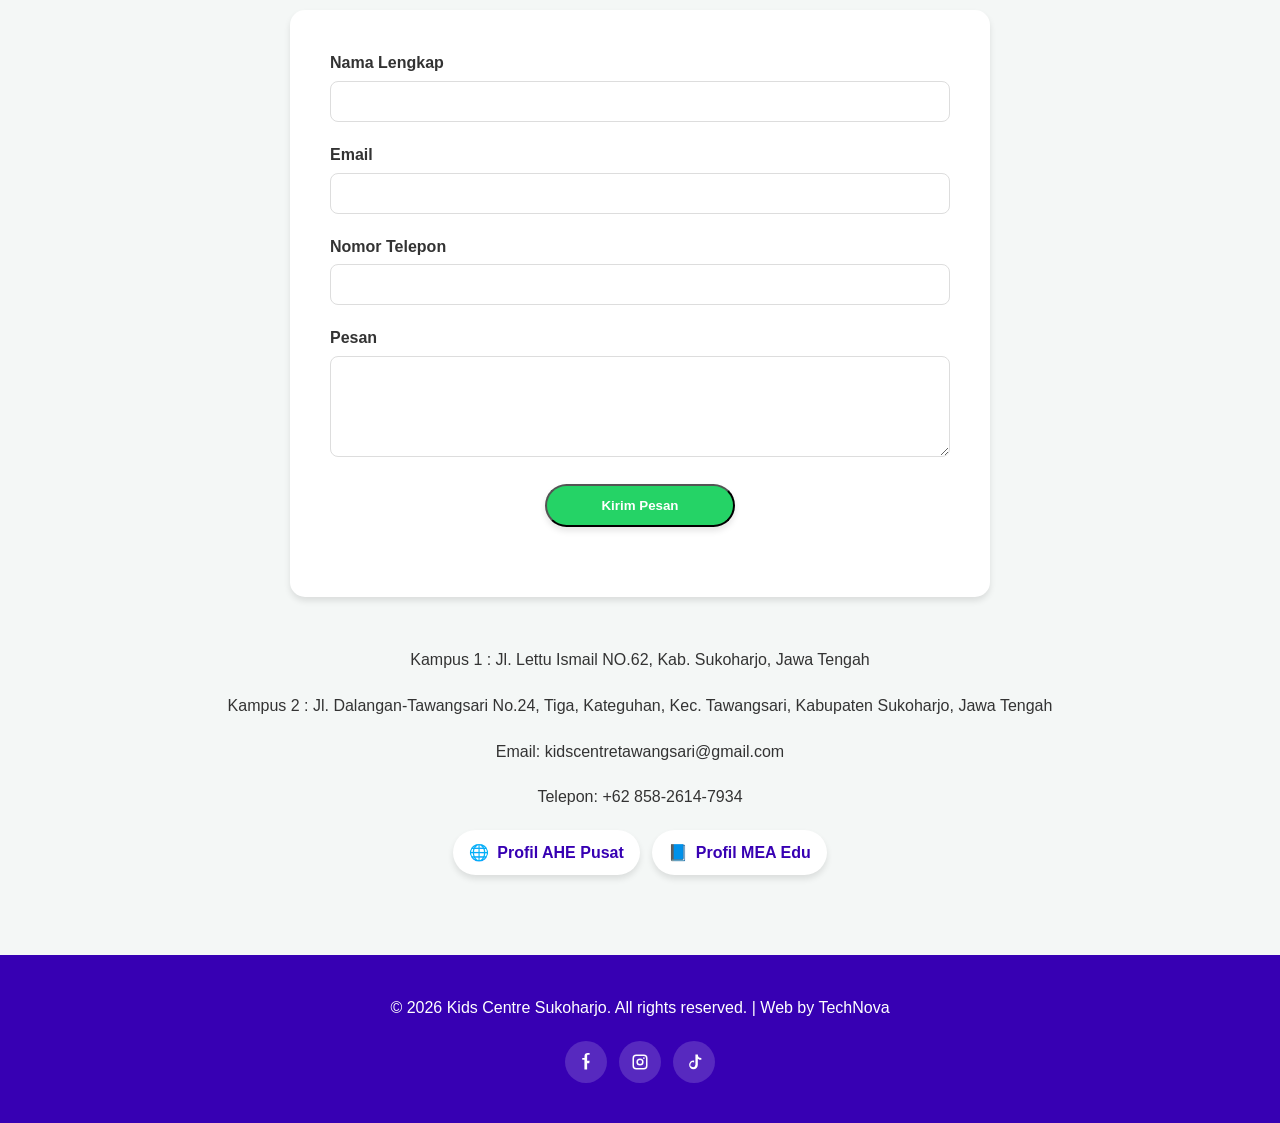
==== commit c0052083: "update website" ====
--- a/kids-centre.html
+++ b/kids-centre.html
@@ -9,12 +9,12 @@
     <meta name="viewport" content="width=device-width, initial-scale=1.0">
     <meta name="theme-color" content="#3700b3">
     <title>Kids Centre AHE - Bimbel Spesialis CaLisTung-Ji</title>
-    <meta name="description" content="Kids Centre AHE adalah bimbingan belajar spesialis CaLisTung-Ji (Baca, Tulis, Hitung, Mengaji) untuk anak usia dini. Membangun fondasi belajar yang kuat dengan metode modern dan profesional.">
+    <meta name="description" content="Kids Centre AHE adalah bimbingan belajar spesialis CaLisTung-Ji (Baca, Tulis, Hitung, Mengaji) untuk anak usia 5-12 tahun Membangun fondasi belajar yang kuat dengan metode modern dan profesional.">
     <meta name="keywords" content="Kids Centre AHE, bimbel, CaLisTung-Ji, baca tulis hitung mengaji, bimbingan belajar anak, les privat anak, pendidikan anak usia dini, les calistung, les ngaji">
     <meta name="author" content="Kids Centre AHE">
     <meta name="robots" content="index, follow">
     <meta property="og:title" content="Kids Centre AHE - Bimbel Spesialis CaLisTung-Ji">
-    <meta property="og:description" content="Kids Centre AHE adalah bimbingan belajar spesialis CaLisTung-Ji (Baca, Tulis, Hitung, Mengaji) untuk anak usia dini. Membangun fondasi belajar yang kuat dengan metode modern dan profesional.">
+    <meta property="og:description" content="Kids Centre AHE adalah bimbingan belajar spesialis CaLisTung-Ji (Baca, Tulis, Hitung, Mengaji) untuk anak usia 5-12 tahun. Membangun fondasi belajar yang kuat dengan metode modern dan profesional.">
     <meta property="og:type" content="website">
     <meta property="og:url" content="https://www.kidscentreahe.com/kids-centre.html">
     <meta property="og:image" content="https://www.kidscentreahe.com/assets/images/Gallery2.webp">
@@ -40,7 +40,7 @@
       "email": "kidscentretawangsari@gmail.com",
       "address": {
         "@type": "PostalAddress",
-        "streetAddress": "Jl. Melati Bangsan, RT.01/RW.07, Ngabeyan, Jetis",
+        "streetAddress": "Jl. Lettu Ismail NO.62",
         "addressLocality": "Sukoharjo",
         "addressRegion": "Jawa Tengah",
         "postalCode": "57514",
@@ -111,7 +111,7 @@
                 <span class="current" aria-current="page">Kids Centre AHE</span>
             </nav>
             <h1>Kids Centre Sukoharjo</h1>
-            <p>Bimbingan Belajar Spesialis Anak Usia 0–12 Tahun</p>
+            <p>Bimbingan Belajar Spesialis Anak Usia 5–12 Tahun</p>
             <p>Membantu anak belajar membaca, menulis, berhitung, dan Al-Qur'an melalui metode yang menyenangkan.</p>
             <p><strong>Learning is Fun and Enjoyable</strong></p>
             <div class="hero-actions">
@@ -130,7 +130,7 @@
                 <li>Sabtu : 10.00-16.00 WIB</li>
             <h2>Visi & Misi</h2>
             <p>Visi</p>
-            <p> Menjadi lembaga pendidikan luar sekolah spesialis anak usia 0–12 tahun yang profesional, kompeten, terdepan, dan terpercaya.</p>
+            <p> Menjadi lembaga pendidikan luar sekolah spesialis anak usia 5–12 tahun yang profesional, kompeten, terdepan, dan terpercaya.</p>
             <p>Misi</p>
         <ul>
             <li>Menyelenggarakan bimbingan belajar berbasis Multiple Intelligence.</li>
@@ -203,9 +203,9 @@
                     <h4>- Ibu Rindi, S.Pd.I, Orang Tua Murid</h4>
                 </div>
                 <div class="testimonial-card">
-                    <img src="assets/images/Gallery4.webp" alt="Bukti testimoni orang tua murid" loading="lazy" class="testimonial-image">
-                    <p>"Program CaLisTung-Ji di sini benar-benar membantu anak saya cepat menguasai dasar-dasar. Sangat direkomendasikan!"</p>
-                    <h4>- Bapak Budi, Orang Tua Murid</h4>
+                    <img src="assets/images/Testi2.webp" alt="Bukti testimoni orang tua murid" loading="lazy" class="testimonial-image">
+                    <p>"Mba Yumna jadi lancar mengajinya dan selalu semangat berangkat lesnya</p>
+                    <h4>- Wali Murid Yumna Rubaiyat</h4>
                 </div>
             </div>
         </section>
@@ -218,7 +218,7 @@
             </div>
             <div class="faq-item">
                 <h3>Berapa usia minimal untuk bergabung?</h3>
-                <p>Kami menerima anak-anak mulai usia 3 tahun.</p>
+                <p>Kami menerima anak-anak mulai usia 5 tahun.</p>
             </div>
             <div class="faq-item">
                 <h3>Apakah ada kelas percobaan?</h3>
@@ -258,7 +258,7 @@
                 </div>
             </form>
             <div class="contact-info">
-                <p>Kampus 1 : Jl. Melati Bangsan, RT.01/RW.07, Ngabeyan, Jetis, Kec. Sukoharjo, Jawa Tengah</p>
+                <p>Kampus 1 : Jl. Lettu Ismail NO.62, Kab. Sukoharjo, Jawa Tengah</p>
                 <p>Kampus 2 : Jl. Dalangan-Tawangsari No.24, Tiga, Kateguhan, Kec. Tawangsari, Kabupaten Sukoharjo, Jawa Tengah</p>
                 <p>Email: kidscentretawangsari@gmail.com</p>
                 <p>Telepon: +62 858-2614-7934</p>
@@ -278,7 +278,7 @@
 
     <footer>
         <div class="container">
-            <p>&copy; 2026 Kids Centre Sukoharjo. All rights reserved.</p>
+            <p>&copy; 2026 Kids Centre Sukoharjo. All rights reserved. | Web by TechNova</p>
             <div class="social-links">
                 <a href="https://www.facebook.com/profile.php?id=61591938894811" aria-label="Facebook" class="social-link" target="_blank" rel="noopener noreferrer">
                     <svg viewBox="0 0 24 24" aria-hidden="true"><path d="M13.5 22v-8.5h2.9l.4-3.2h-3.3V3.8c0-.9.3-1.6 1.6-1.6h1.7V.1C16.8.1 15.7 0 14.2 0c-2.5 0-4.2 1.5-4.2 4.3v2.4H7V8.9h2.9V22h3.6z"/></svg>
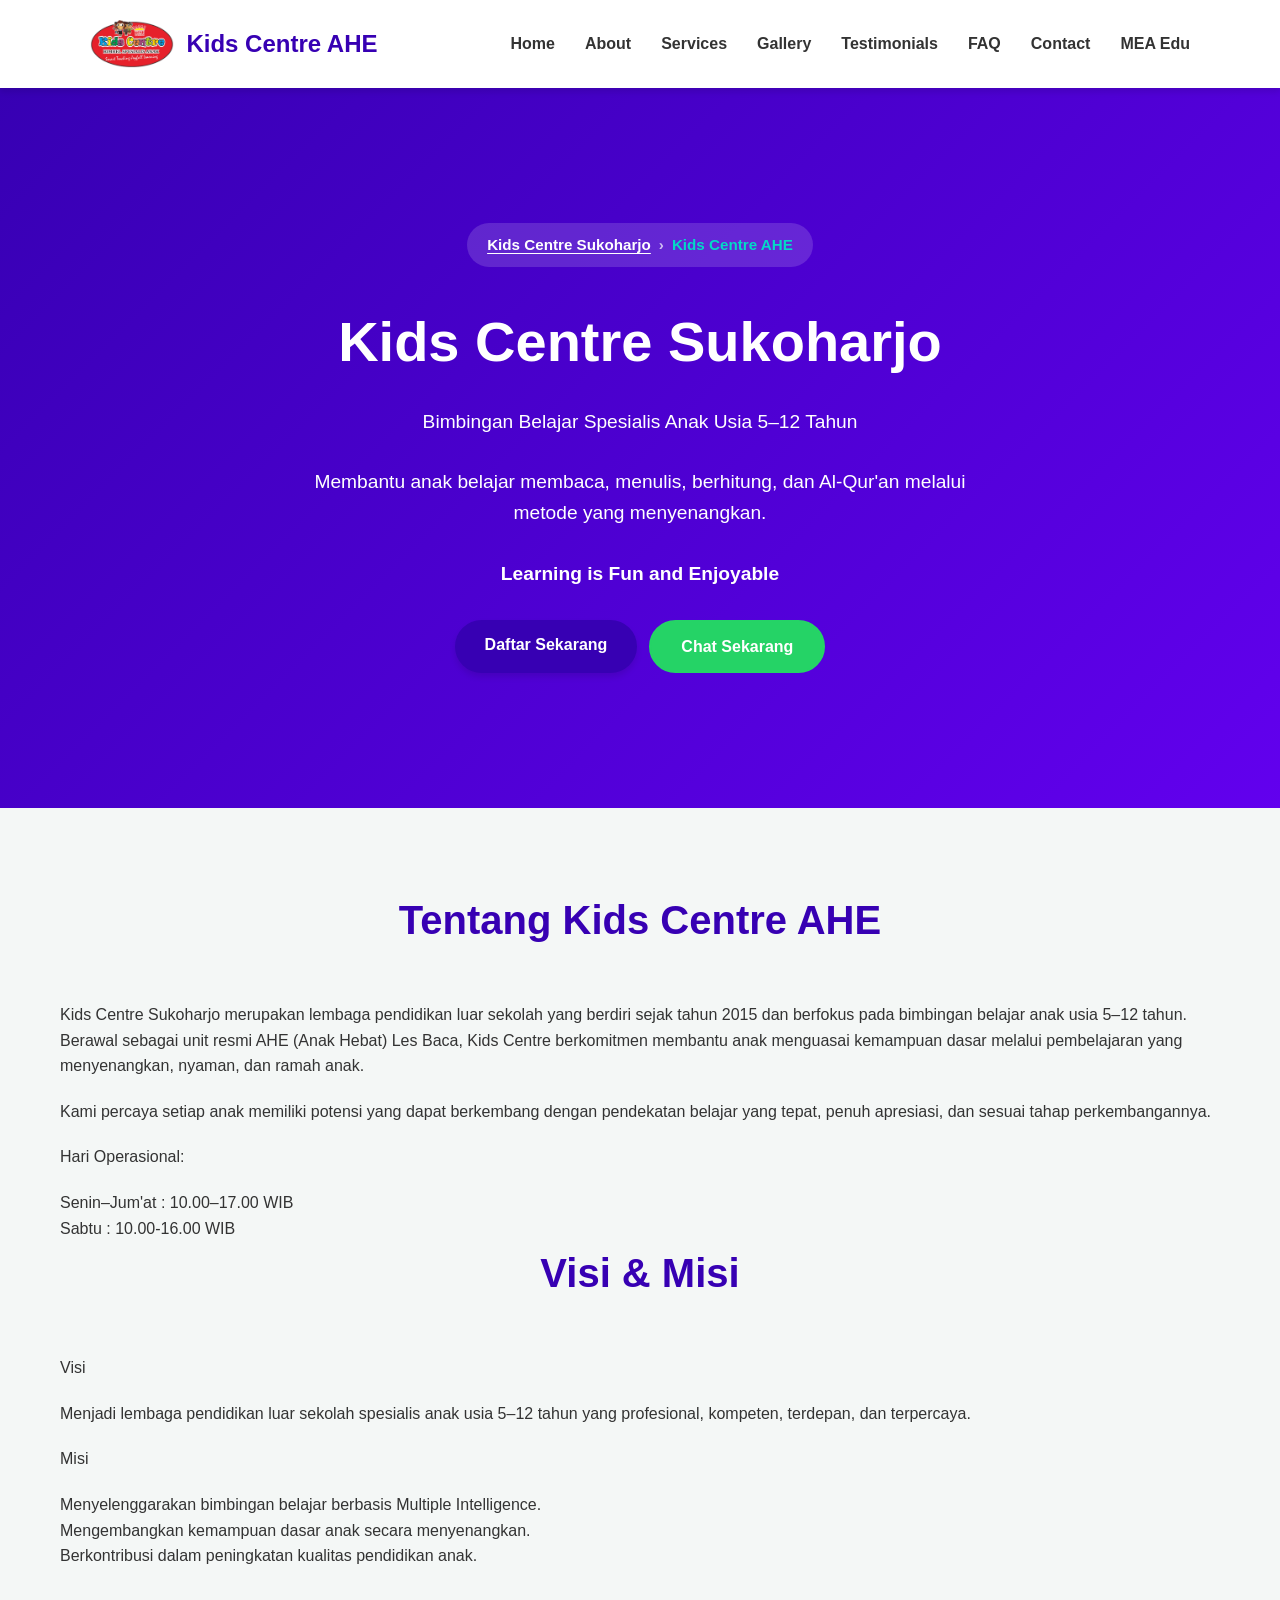
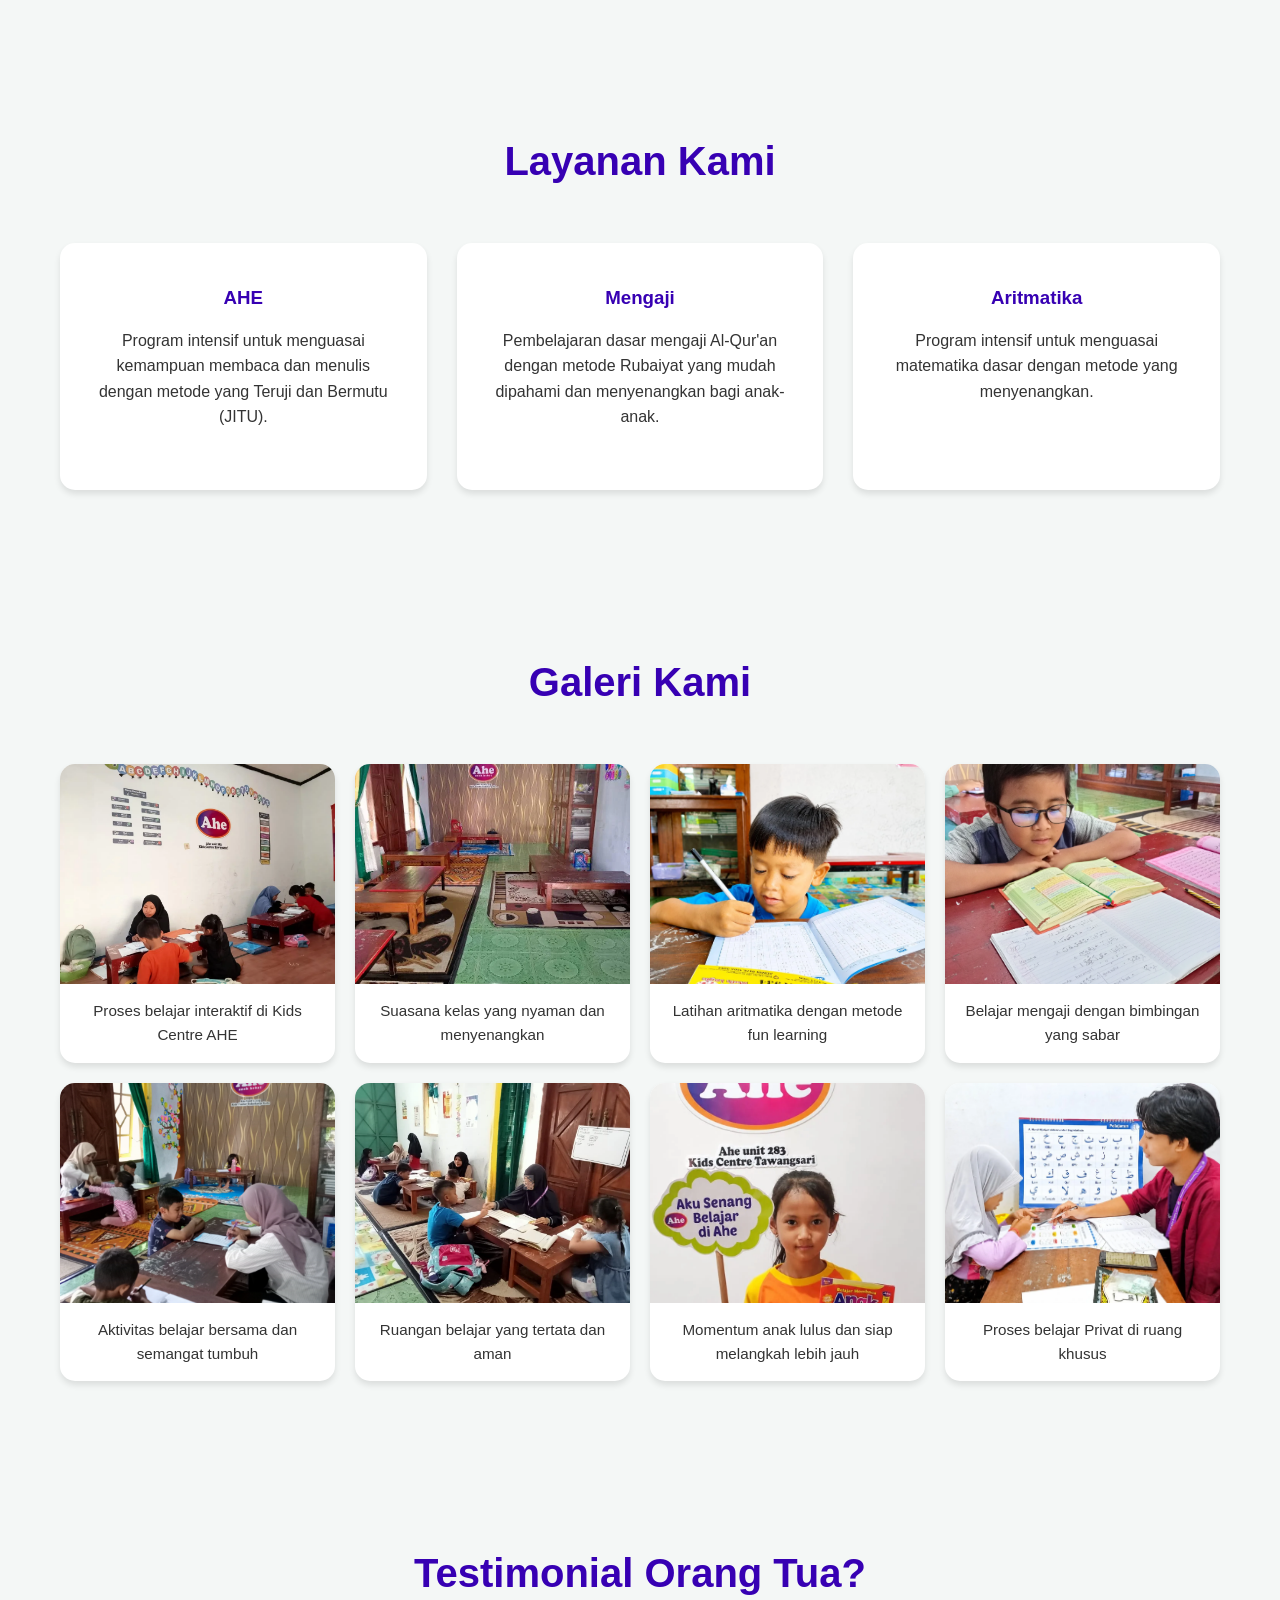
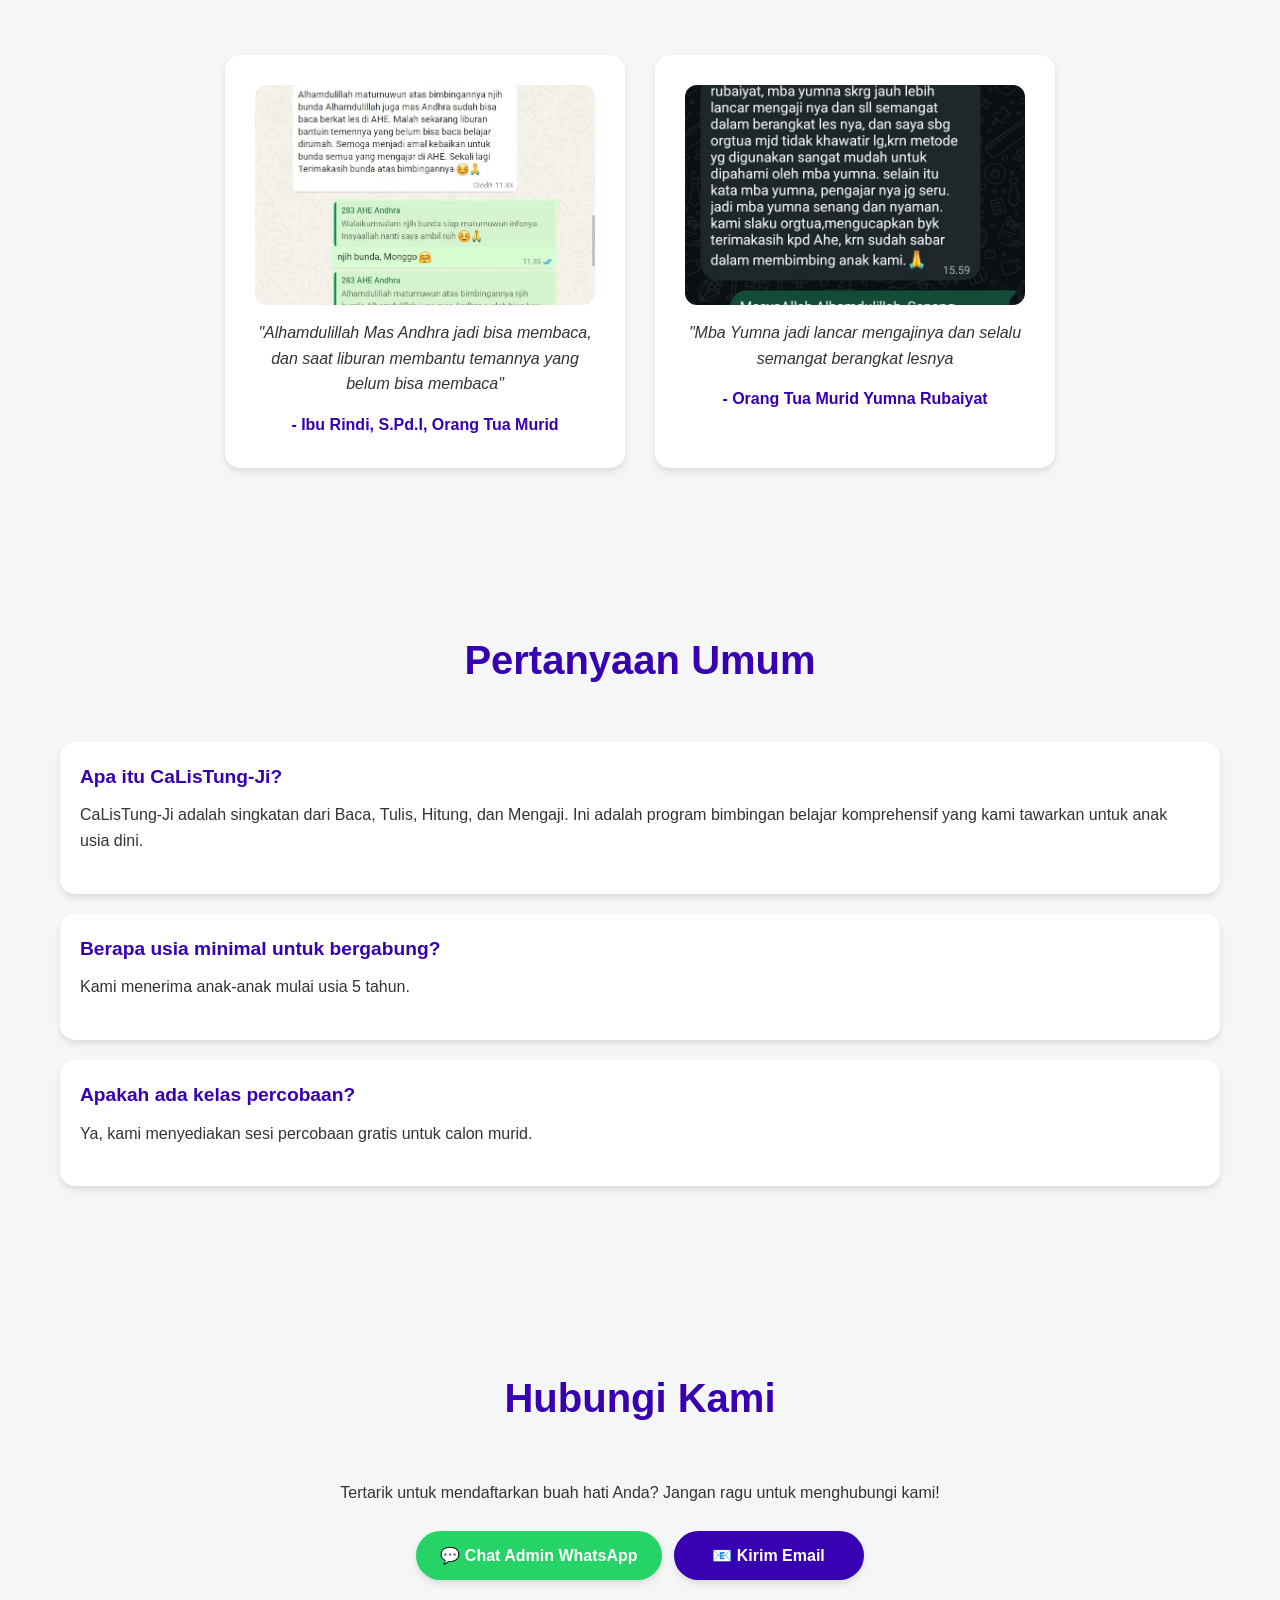
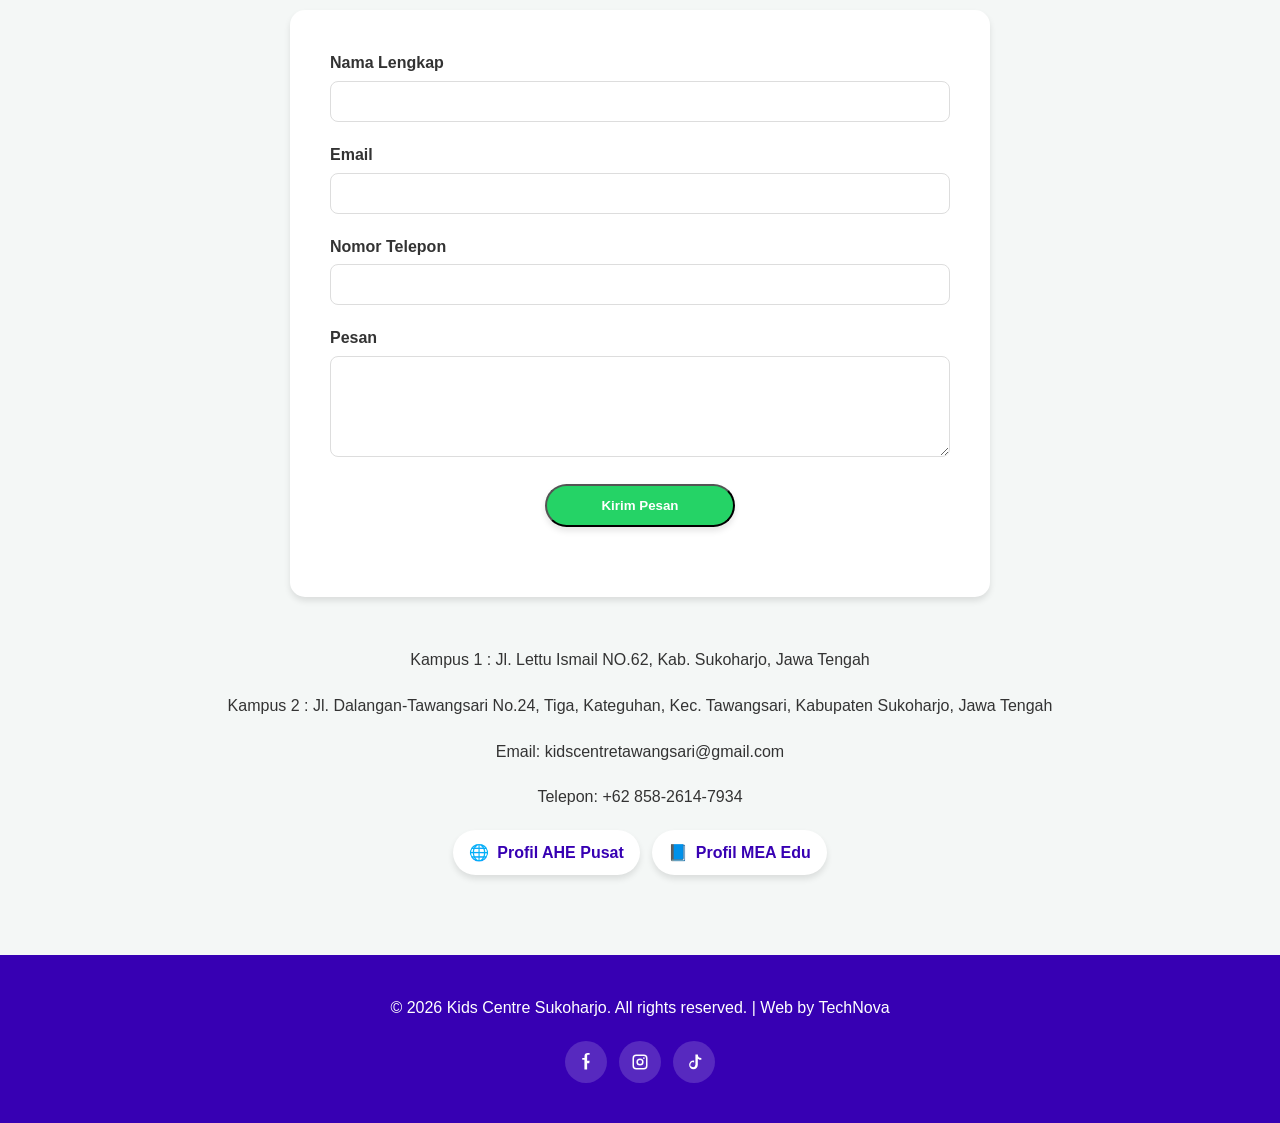
==== commit 6a2f5eb5: "Update website" ====
--- a/kids-centre.html
+++ b/kids-centre.html
@@ -122,7 +122,7 @@
 
         <section id="about" class="container">
             <h2>Tentang Kids Centre AHE</h2>
-            <p>Kids Centre Sukoharjo merupakan lembaga pendidikan luar sekolah yang berdiri sejak tahun 2015 dan berfokus pada bimbingan belajar anak usia 0–12 tahun. Berawal sebagai unit resmi AHE (Anak Hebat) Les Baca, Kids Centre berkomitmen membantu anak menguasai kemampuan dasar melalui pembelajaran yang menyenangkan, nyaman, dan ramah anak.</p>
+            <p>Kids Centre Sukoharjo merupakan lembaga pendidikan luar sekolah yang berdiri sejak tahun 2015 dan berfokus pada bimbingan belajar anak usia 5–12 tahun. Berawal sebagai unit resmi AHE (Anak Hebat) Les Baca, Kids Centre berkomitmen membantu anak menguasai kemampuan dasar melalui pembelajaran yang menyenangkan, nyaman, dan ramah anak.</p>
             <p>Kami percaya setiap anak memiliki potensi yang dapat berkembang dengan pendekatan belajar yang tepat, penuh apresiasi, dan sesuai tahap perkembangannya.</p>
             <p>Hari Operasional: </p>
                 <ul>
@@ -205,7 +205,7 @@
                 <div class="testimonial-card">
                     <img src="assets/images/Testi2.webp" alt="Bukti testimoni orang tua murid" loading="lazy" class="testimonial-image">
                     <p>"Mba Yumna jadi lancar mengajinya dan selalu semangat berangkat lesnya</p>
-                    <h4>- Wali Murid Yumna Rubaiyat</h4>
+                    <h4>- Orang Tua Murid Yumna Rubaiyat</h4>
                 </div>
             </div>
         </section>
